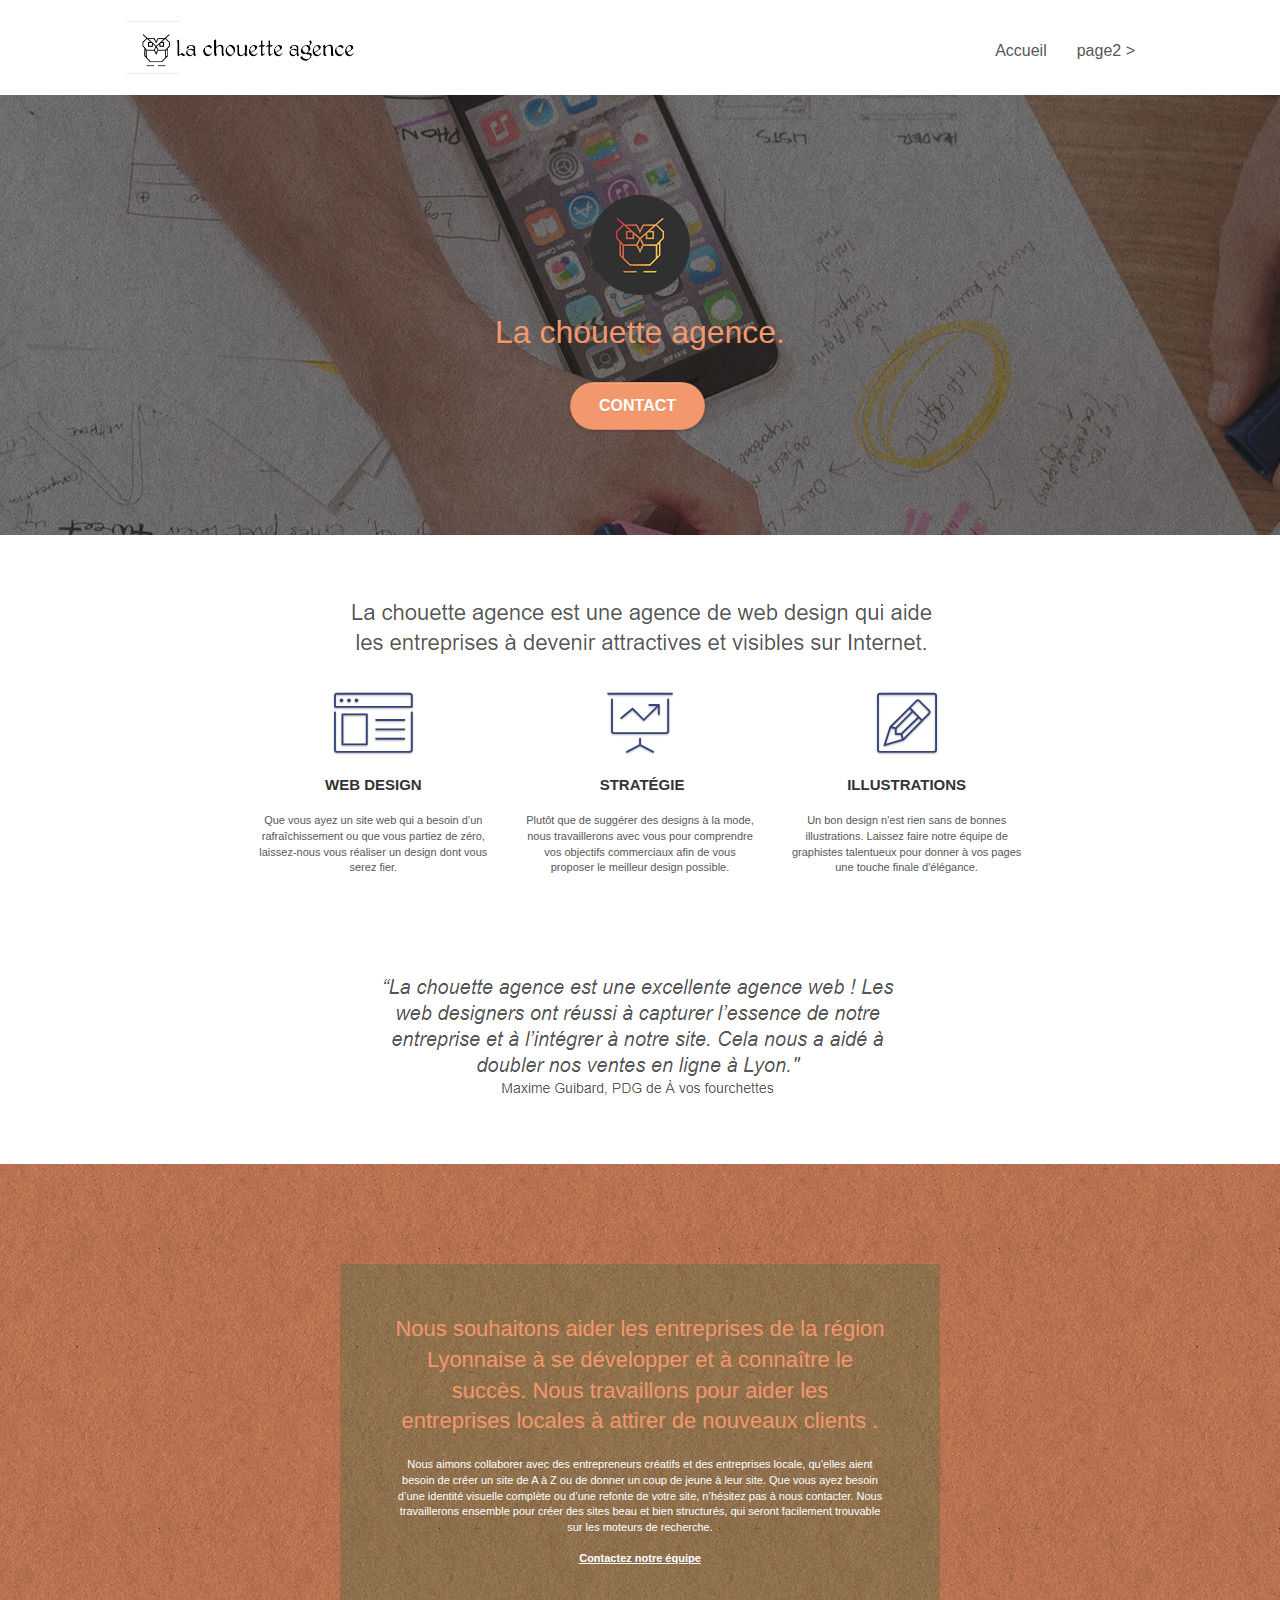
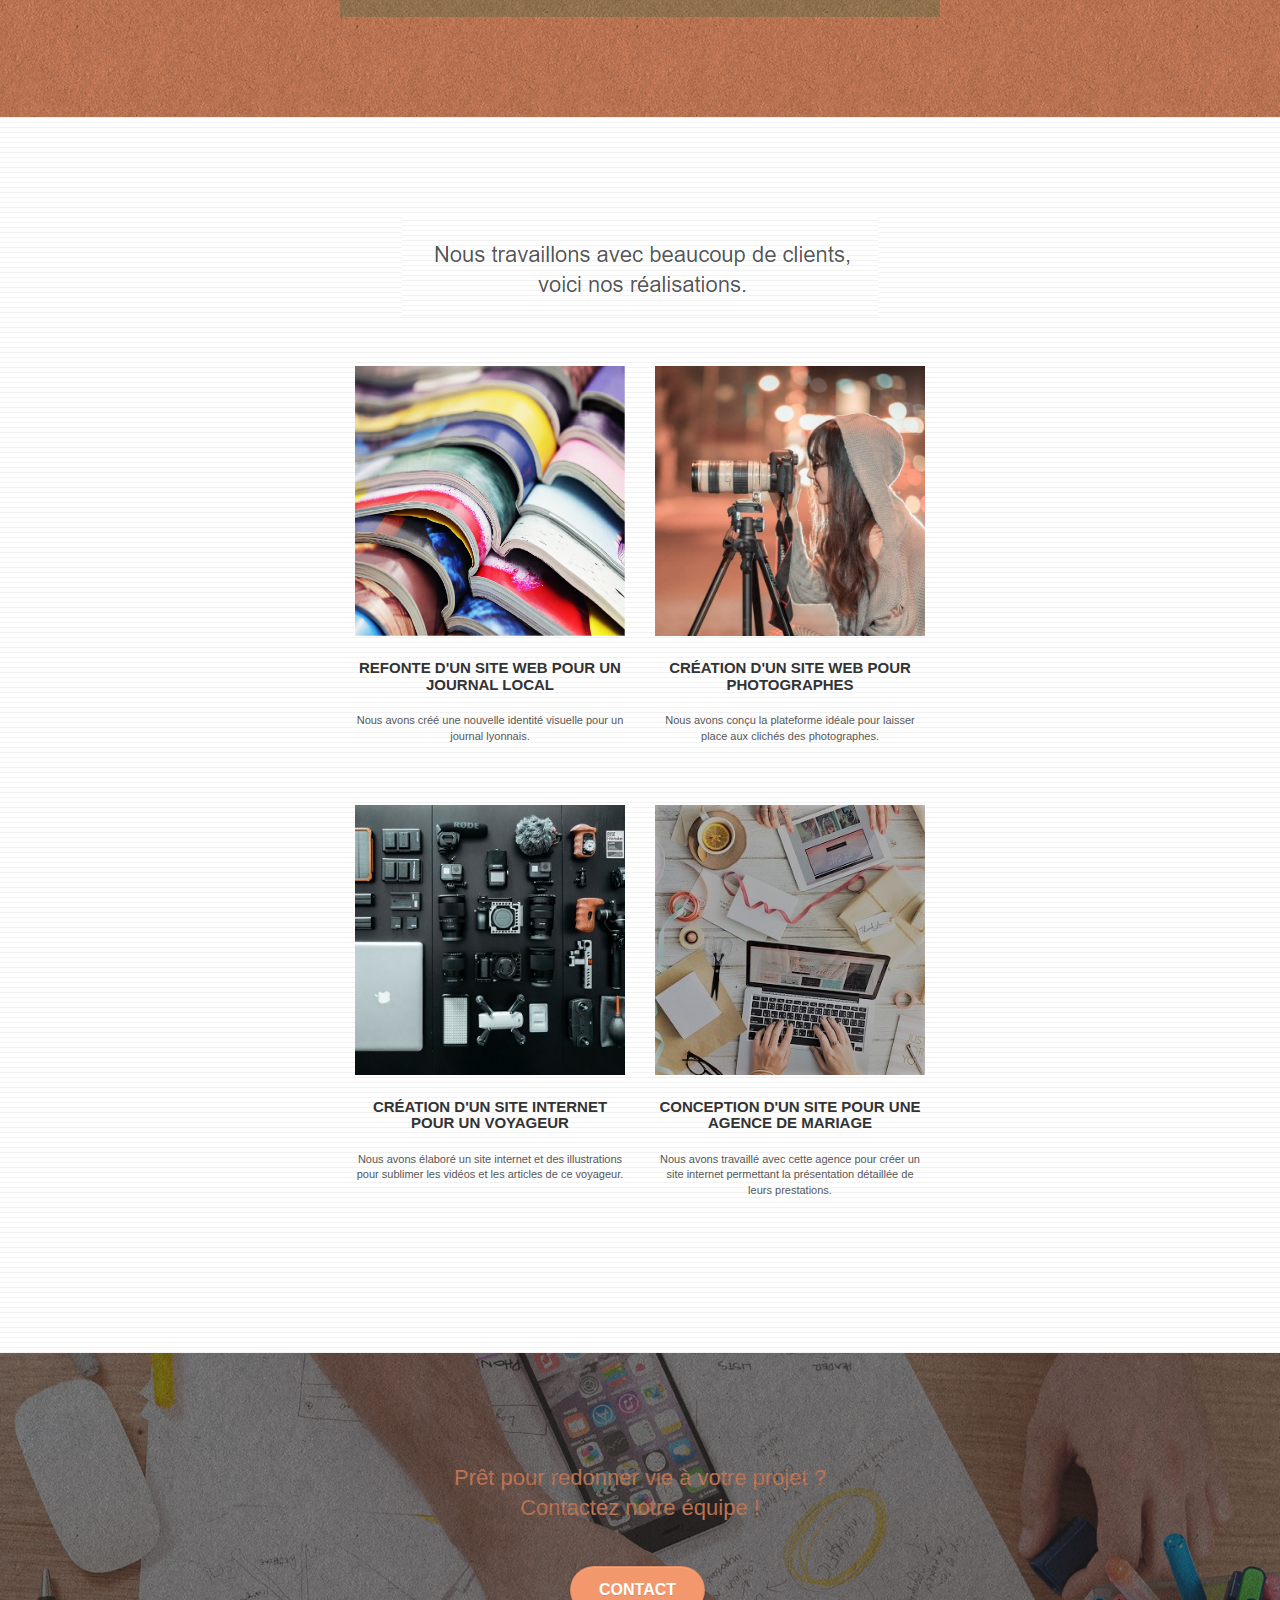
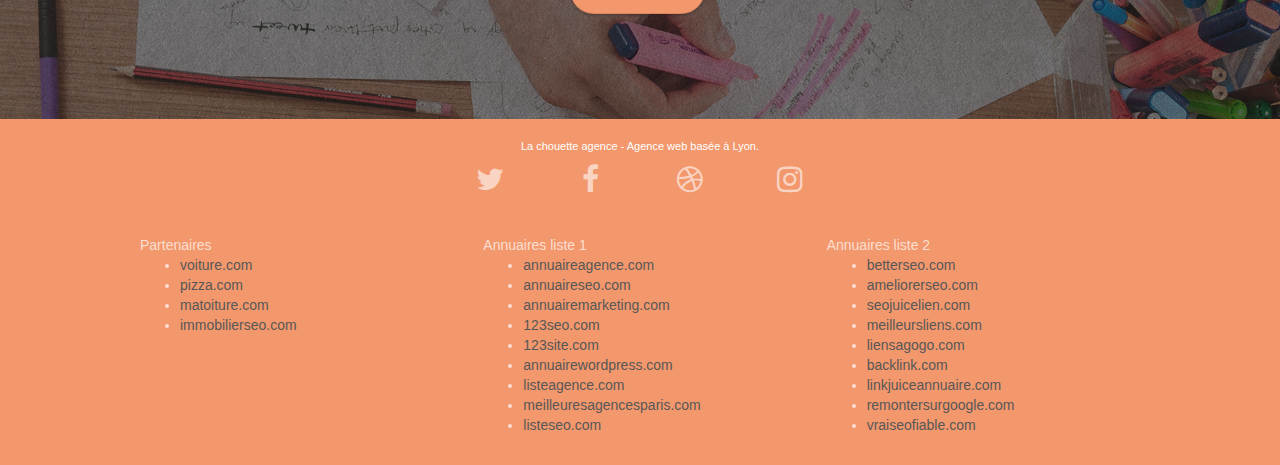
==== index.html @ 85b9a466 "ajout de balise google analytics" ====
<!doctype html>
<html lang="Default">
<head>
    <meta charset="utf-8">
    <meta name="keywords" content="seo, google, site web, site internet, agence design paris, agence design, agence design,agence design,agence design,agence design,agence design,agence design,agence design,agence design">
    <meta name="description" content="">
    <meta name="viewport" content="width=device-width, initial-scale=1.0, viewport-fit=cover">
    <link rel="shortcut icon" type="image/png" href="favicon.jpg">
    
	<link rel="stylesheet" type="text/css" href="./css/bootstrap.css">
	<link rel="stylesheet" type="text/css" href="style.css">
	<link rel="stylesheet" type="text/css" href="./css/font-awesome.css">
	<link rel="stylesheet" type="text/css" href="./css/et-line.css">
	
    
	<script src="./js/jquery-2.1.0.js"></script>
	<script src="./js/bootstrap.js"></script>
	<script src="./js/blocs.js"></script>
	<script src="./js/jquery.touchSwipe.js" defer></script>
	<script src="./js/gmaps.js"></script>
<!-- Titre du site La chouette agence -->
    <title>.</title>

    
<!-- Analytics -->
<!-- Global site tag (gtag.js) - Google Analytics -->
	<script async src="https://www.googletagmanager.com/gtag/js?id=G-2HGG4VZ7JL"></script>
	<script>
	window.dataLayer = window.dataLayer || [];
	function gtag(){dataLayer.push(arguments);}
	gtag('js', new Date());

	gtag('config', 'G-2HGG4VZ7JL');
	</script>
<!-- Analytics END -->
    
</head>
<body>
<!-- Principal conteneur -->
<div class="page-container">
    
<!-- bloc-0 -->
<div class="bloc bgc-white l-bloc " id="bloc-0">
	<div class="container bloc-sm">

		<nav class="navbar row">
			<div class="navbar-header">
				<div class="keywords" style="color:#cccccc;font-size:1px;">Agence web à paris, stratégie web, web design, illustrations, design de site web, site web, web, internet, site internet, site</div>
				<a class="navbar-brand" href="index.html"><img src="img/la-chouette-agence.png" alt="paris web design logo agence web meilleure agence" height="40" /></a>
				<div class="keywords" style="color:#cccccc;font-size:1px;">Agence web à paris, stratégie web, web design, illustrations, design de site web, site web, web, internet, site internet, site</div>
				<button id="nav-toggle" type="button" class="ui-navbar-toggle navbar-toggle" data-toggle="collapse" data-target=".navbar-1">
					<span class="sr-only">Toggle navigation</span><span class="icon-bar"></span><span class="icon-bar"></span><span class="icon-bar"></span>
				</button>
			</div>
			<div class="collapse navbar-collapse navbar-1 special-dropdown-nav">
				<ul class="site-navigation nav navbar-nav">
					<li>
						<a href="index.html">Accueil</a>
					</li>
					<li>
					</li>
					<li>
						<a href="page2.html">page2 &gt;</a>
					</li>
				</ul>
			</div>
		</nav>
	</div>
</div>
<!-- bloc-0 END -->

<!-- bloc-1-presentation -->
<div class="bloc bgc-dark-slate-blue bg-banniere d-bloc bg-t-edge bloc-bg-texture texture-paper b-parallax" id="bloc-1-hero">
	<div class="container bloc-lg">
		<div class="row tight-width-whitespace">
			<div class="col-sm-12">
				<img src="img/logo.png" class="center-block image-resize-mode" width="100" alt="La chouette agence, agence web paris, création logo paris" />
				<h1 class="text-center hero-bloc-text tc-white ">
					La chouette agence.
				</h1>
				<div class="text-center">
					<a href="page2.html" class="btn btn-lg btn-clean btn-rd cta-hero btn-atomic-tangerine" id="cta-hero">Contact</a>
				</div>
			</div>
		</div>
	</div>
</div>
<!-- bloc-1-presentation END -->

<!-- bloc-2-services -->
<div class="bloc bgc-white l-bloc" id="bloc-2-services">
	<div class="container bloc-md">
		<div class="row">
			<div class="col-sm-12 text-center">
				<img alt="agence web, agence web paris, web design paris, stratégie web" src="img/title.png" />
			</div>
		</div>
		<div class="row voffset-lg med-width-whitespace">
			<div class="col-sm-4">
				<div class="text-center">
					<span class="et-icon-browser sm-shadow icon-dark-slate-blue icons icon-lg"></span>
				</div>
				<h3 class="mg-md text-center">
					Web design
				</h3>
				<p class="text-center ">
					Que vous ayez un site web qui a besoin d&rsquo;un rafraîchissement ou que vous partiez de zéro, laissez-nous vous réaliser un design dont vous serez fier.
				</p>
			</div>
			<div class="col-sm-4">
				<div class="text-center">
					<span class="et-icon-presentation sm-shadow icon-dark-slate-blue icons icon-lg"></span>
				</div>
				<h3 class="mg-md text-center">
					&nbsp;Stratégie
				</h3>
				<p class="text-center ">
					Plutôt que de suggérer des designs à la mode, nous travaillerons avec vous pour comprendre vos objectifs commerciaux afin de vous proposer le meilleur design possible.<br>
				</p>
			</div>
			<div class="col-sm-4">
				<div class="text-center">
					<span class="et-icon-edit sm-shadow icon-dark-slate-blue icons icon-lg"></span>
				</div>
				<h3 class="mg-md text-center">
					Illustrations
				</h3>
				<p class="text-center ">
					Un bon design n'est rien sans de bonnes illustrations. Laissez faire notre équipe de graphistes talentueux pour donner à vos pages une touche finale d'élégance.
				</p>
			</div>
		</div>
		<div class="row voffset-lg voffset">
			<div class="col-xs-12 col-md-8 col-md-offset-2 text-center">
				<img alt="agence web, agence web paris, web design paris, stratégie web" src="img/citation.png" />

			</div>
		</div>
	</div>
</div>
<!-- bloc-2-services END -->

<!-- bloc-3-what-i-do -->
<div class="bloc tc-white bgc-atomic-tangerine bg-presentation d-bloc bloc-bg-texture texture-paper b-parallax" id="bloc-3-what-i-do">
	<div class="container bloc-lg">
		<div class="row tight-width-whitespace black-background">
			<div class="col-sm-12">
				<h2 class="mg-md text-center tc-white">
					Nous souhaitons aider les entreprises de la région Lyonnaise à se développer et à connaître le succès. Nous travaillons pour aider les entreprises locales à attirer de nouveaux clients .<br>
				</h2>
				<p class="text-center white">
					Nous aimons collaborer avec des entrepreneurs créatifs et des entreprises locale, qu’elles aient besoin de créer un site de A à Z ou de donner un coup de jeune à leur site. Que vous ayez besoin d’une identité visuelle complète ou d’une refonte de votre site, n’hésitez pas à nous contacter. Nous travaillerons ensemble pour créer des sites beau et bien structurés, qui seront facilement trouvable sur les moteurs de recherche. <br><br><a class="ltc-white bold-link" href="page2.html">Contactez notre équipe</a><br>
				</p>
			</div>
		</div>
	</div>
</div>
<!-- bloc-3-what-i-do END -->

<!-- bloc-4-portfolio -->
<div class="bloc bgc-white bg-lines-h2-bg bg-repeat l-bloc" id="bloc-4-portfolio">
	<div class="container bloc-lg">
		<div class="row">
			<div class="col-sm-12 text-center">
				<img alt="agence web, agence web paris, web design paris, stratégie web" src="img/title2.png" />
			</div>
		</div>
		<div class="row tight-width-whitespace portfolio-row">
			<div class="col-sm-6">
				<a href="#" data-lightbox="img/1.jpg" data-gallery-id="gallery-1" data-caption="Refonte d'un site web pour un journal local" data-frame="snapshot-lb"><img src="img/1.jpg" alt="paris web design logo agence web meilleure agence et refonte site web journal" class="img-responsive portfolio-thumb" /></a>
				<h3 class="mg-md text-center">
					Refonte d'un site web pour un journal local
				</h3>
				<p class="text-center">
					Nous avons créé une nouvelle identité visuelle pour un journal lyonnais.
				</p>
			</div>
			<div class="col-sm-6">
				<a href="#" data-lightbox="img/2.jpg" data-gallery-id="gallery-1" data-caption="Création d'un site web pour photographes" data-frame="snapshot-lb"><img src="img/2.jpg" class="img-responsive portfolio-thumb" alt="paris web design logo agence web meilleure agence, Création d'un site web pour photographes" /></a>
				<h3 class="mg-md text-center">
					Création d'un site web pour photographes
				</h3>
				<p class="text-center">
					Nous avons conçu la plateforme idéale pour laisser place aux clichés des photographes.
				</p>
			</div>
		</div>
		<div class="row tight-width-whitespace portfolio-row">
			<div class="col-sm-6">
				<a href="#" data-lightbox="img/3.bmp" data-gallery-id="gallery-1" data-caption="Création d'un site internet pour un voyageur" data-frame="snapshot-lb"><img src="img/3.bmp" class="img-responsive portfolio-thumb" alt="paris web design logo agence web meilleure agence, Création d'un site web pour voyageur"/></a>
				<h3 class="mg-md text-center">
					Création d'un site internet pour un voyageur
				</h3>
				<p class="text-center">
					Nous avons élaboré un site internet et des illustrations pour sublimer les vidéos et les articles de ce voyageur.
				</p>
			</div>
			<div class="col-sm-6">
				<a href="#" data-lightbox="img/4.bmp" data-gallery-id="gallery-1" data-caption="Conception d'un site pour une agence de mariage" data-frame="snapshot-lb"><img src="img/4.bmp" class="img-responsive portfolio-thumb" alt="paris web design logo agence web meilleure agence, Création d'un site web pour agence de mariage" /></a>
				<h3 class="mg-md text-center">
					Conception d'un site pour une agence de mariage
				</h3>
				<p class="text-center">
					Nous avons travaillé avec cette agence pour créer un site internet permettant la présentation détaillée de leurs prestations.
				</p>
			</div>
		</div>
	</div>
</div>
<!-- bloc-4-portfolio END -->

<!-- bloc-5-cta -->
<div class="bloc bgc-dark-slate-blue bg-banniere d-bloc bloc-bg-texture texture-paper" id="bloc-5-cta">
	<div class="container bloc-lg">
		<div class="row">
			<h2 class="mg-md text-center tc-white">
				Prêt pour redonner vie à votre projet ?<br>Contactez notre équipe !
			</h2>
			<div class="col-sm-12 text-center">
				<a href="page2.html" class="btn btn-atomic-tangerine btn-clean btn-rd btn-lg cta-hero">Contact</a>
			</div>
		</div>
	</div>
</div>
<!-- bloc-5-cta END -->

<!-- Footer - bloc-8 -->
<div class="bloc bgc-atomic-tangerine d-bloc" id="bloc-8">
	<div class="container bloc-sm">
		<div class="row">
			<div class="col-sm-12">
				<p class="text-center white">
					La chouette agence - Agence web basée à Lyon.<br>
				</p>
				<div class="row row-no-gutters social">
					<div class="col-sm-3">
						<div class="text-center">
							<a class="social" href="index.html"><span class="fa fa-twitter icon-md"></span></a>
						</div>
					</div>
					<div class="col-sm-3">
						<div class="text-center">
							<a class="social" href="index.html"><span class="fa fa-facebook icon-md"></span></a>
						</div>
					</div>
					<div class="col-sm-3">
						<div class="text-center">
							<a class="social" href="index.html"><span class="fa fa-dribbble icon-md"></span></a>
						</div>
					</div>
					<div class="col-sm-3">
						<div class="text-center">
							<a class="social" href="index.html"><span class="fa fa-instagram icon-md"></span></a>
						</div>
					</div>
					<div class="keywords" style="color:#F3976C;">Agence web à paris, stratégie web, web design, illustrations, design de site web, site web, web, internet, site internet, site</div>
				</div>
				<div class="row">
					<div class="col-sm-4">
						Partenaires
							<ul>
								<li><a href="voiture.com">voiture.com</a></li>
								<li><a href="pizza.com">pizza.com</a></li>
								<li><a href="matoiture.com">matoiture.com</a></li>
								<li><a href="immobilierseo.com">immobilierseo.com</a></li>
							</ul>		
					</div>
					<div class="col-sm-4">
						Annuaires liste 1
						<ul>
							<li><a href="annuaireagence.com">annuaireagence.com</a></li>
							<li><a href="annuaireseo.com">annuaireseo.com</a></li>
							<li><a href="annuairemarketing.com">annuairemarketing.com</a></li>
							<li><a href="123seoture.com">123seo.com</a></li>
							<li><a href="123site.com">123site.com</a></li>
							<li><a href="annuairewordpress.com">annuairewordpress.com</a></li>
							<li><a href="listeagence.com">listeagence.com</a></li>
							<li><a href="meilleuresagencesparis.com">meilleuresagencesparis.com</a></li>
							<li><a href="listeseo.com">listeseo.com</a></li>
						</ul>
					</div>
					<div class="col-sm-4">
						Annuaires liste 2
						<ul>
							<li><a href="betterseo.com">betterseo.com</a></li>
							<li><a href="ameliorerseo.com">ameliorerseo.com</a></li>
							<li><a href="seojuicelien.com">seojuicelien.com</a></li>
							<li><a href="meilleursliens.com">meilleursliens.com</a></li>
							<li><a href="liensagogo.com">liensagogo.com</a></li>
							<li><a href="backlink.com">backlink.com</a></li>
							<li><a href="linkjuiceannuaire.com">linkjuiceannuaire.com</a></li>
							<li><a href="remontersurgoogle.com">remontersurgoogle.com</a></li>
							<li><a href="vraiseofiable.com">vraiseofiable.com</a></li>
						</ul>
					</div>
				</div>
			</div>
		</div>
	</div>
</div>
<!-- Footer - bloc-8 END -->

</div>
<!-- Principal conteneur END -->
    

</body>
</html>
---- style.css ----
body {
    margin: 0;
    padding: 0;
    background: #FFF;
    overflow-x: hidden;
    -webkit-font-smoothing: antialiased;
    -moz-osx-font-smoothing: grayscale;
}

a,
button {
    transition: all .3s ease-in-out;
    outline: none!important;
}

a:hover {
    text-decoration: none;
    cursor: pointer;
}

#page-loading-blocs-notifaction {
    position: fixed;
    top: 0;
    bottom: 0;
    width: 100%;
    z-index: 100000;
    background: #FFFFFF url("img/pageload-spinner.gif") no-repeat center center;
}

.bloc {
    width: 100%;
    clear: both;
    background: 50% 50% no-repeat;
    padding: 0 50px;
    -webkit-background-size: cover;
    -moz-background-size: cover;
    -o-background-size: cover;
    background-size: cover;
    position: relative;
}

.bloc .container {
    padding-left: 0;
    padding-right: 0;
}

.bloc-lg {
    padding: 100px 50px;
}

.bloc-md {
    padding: 50px;
}

.bloc-sm {
    padding: 20px 50px;
}

.bg-center,
.bg-l-edge,
.bg-r-edge,
.bg-t-edge,
.bg-b-edge,
.bg-tl-edge,
.bg-bl-edge,
.bg-tr-edge,
.bg-br-edge,
.bg-repeat {
    -webkit-background-size: auto!important;
    -moz-background-size: auto!important;
    -o-background-size: auto!important;
    background-size: auto!important;
}

.bg-repeat {
    background: repeat;
}

.bg-t-edge {
    background: top no-repeat;
}

.bloc-bg-texture::before {
    content: "";
    background-size: 2px 2px;
    position: absolute;
    top: 0;
    bottom: 0;
    left: 0;
    right: 0;
}

.texture-paper::before {
    background: url("img/texture-paper.png");
    background-size: 280px 280px;
}

.b-parallax {
    background-attachment: fixed;
}

.d-bloc {
    color: rgba(255, 255, 255, .7);
}

.d-bloc button:hover {
    color: rgba(255, 255, 255, .9);
}

.d-bloc .icon-round,
.d-bloc .icon-square,
.d-bloc .icon-rounded,
.d-bloc .icon-semi-rounded-a,
.d-bloc .icon-semi-rounded-b {
    border-color: rgba(255, 255, 255, .9);
}

.d-bloc .divider-h span {
    border-color: rgba(255, 255, 255, .2);
}

.d-bloc .a-btn,
.d-bloc .navbar a,
.d-bloc .navbar-brand,
.d-bloc a .icon-sm,
.d-bloc a .icon-md,
.d-bloc a .icon-lg,
.d-bloc a .icon-xl,
.d-bloc h1 a,
.d-bloc h2 a,
.d-bloc h3 a,
.d-bloc h4 a,
.d-bloc h5 a,
.d-bloc h6 a,
.d-bloc p a {
    color: rgba(255, 255, 255, .6);
}

.d-bloc .a-btn:hover,
.d-bloc .navbar a:hover,
.d-bloc .navbar-brand:hover,
.d-bloc a:hover .icon-sm,
.d-bloc a:hover .icon-md,
.d-bloc a:hover .icon-lg,
.d-bloc a:hover .icon-xl,
.d-bloc h1 a:hover,
.d-bloc h2 a:hover,
.d-bloc h3 a:hover,
.d-bloc h4 a:hover,
.d-bloc h5 a:hover,
.d-bloc h6 a:hover,
.d-bloc p a:hover {
    color: rgba(255, 255, 255, 1);
}

.d-bloc .navbar-toggle .icon-bar {
    background: rgba(255, 255, 255, 1);
}

.d-bloc .btn-wire,
.d-bloc .btn-wire:hover {
    color: rgba(255, 255, 255, 1);
    border-color: rgba(255, 255, 255, 1);
}

.d-bloc .panel {
    color: rgba(0, 0, 0, .5);
}

.d-bloc .panel button:hover {
    color: rgba(0, 0, 0, .7);
}

.d-bloc .panel icon {
    border-color: rgba(0, 0, 0, .7);
}

.d-bloc .panel .divider-h span {
    border-color: rgba(0, 0, 0, .1);
}

.d-bloc .panel .a-btn {
    color: rgba(0, 0, 0, .6);
}

.d-bloc .panel .a-btn:hover {
    color: rgba(0, 0, 0, 1);
}

.d-bloc .panel .btn-wire,
.d-bloc .panel .btn-wire:hover {
    color: rgba(0, 0, 0, .7);
    border-color: rgba(0, 0, 0, .3);
}

.d-bloc .panel,
.l-bloc {
    color: rgba(0, 0, 0, .5);
}

.d-bloc .panel button:hover,
.l-bloc button:hover {
    color: rgba(0, 0, 0, .7);
}

.l-bloc .icon-round,
.l-bloc .icon-square,
.l-bloc .icon-rounded,
.l-bloc .icon-semi-rounded-a,
.l-bloc .icon-semi-rounded-b {
    border-color: rgba(0, 0, 0, .7);
}

.d-bloc .panel .divider-h span,
.l-bloc .divider-h span {
    border-color: rgba(0, 0, 0, .1);
}

.d-bloc .panel .a-btn,
.l-bloc .a-btn,
.l-bloc .navbar a,
.l-bloc .navbar-brand,
.l-bloc a .icon-sm,
.l-bloc a .icon-md,
.l-bloc a .icon-lg,
.l-bloc a .icon-xl,
.l-bloc h1 a,
.l-bloc h2 a,
.l-bloc h3 a,
.l-bloc h4 a,
.l-bloc h5 a,
.l-bloc h6 a,
.l-bloc p a {
    color: rgba(0, 0, 0, .6);
}

.d-bloc .panel .a-btn:hover,
.l-bloc .a-btn:hover,
.l-bloc .navbar a:hover,
.l-bloc .navbar-brand:hover,
.l-bloc a:hover .icon-sm,
.l-bloc a:hover .icon-md,
.l-bloc a:hover .icon-lg,
.l-bloc a:hover .icon-xl,
.l-bloc h1 a:hover,
.l-bloc h2 a:hover,
.l-bloc h3 a:hover,
.l-bloc h4 a:hover,
.l-bloc h5 a:hover,
.l-bloc h6 a:hover,
.l-bloc p a:hover {
    color: rgba(0, 0, 0, 1);
}

.l-bloc .navbar-toggle .icon-bar {
    color: rgba(0, 0, 0, .6);
}

.d-bloc .panel .btn-wire,
.d-bloc .panel .btn-wire:hover,
.l-bloc .btn-wire,
.l-bloc .btn-wire:hover {
    color: rgba(0, 0, 0, .7);
    border-color: rgba(0, 0, 0, .3);
}

.voffset {
    margin-top: 30px;
}

.voffset-lg {
    margin-top: 80px;
}

.row-no-gutters {
    margin-right: 0;
    margin-left: 0;
}

.row.row-no-gutters > [class^="col-"],
.row.row-no-gutters > [class*=" col-"] {
    padding-right: 0;
    padding-left: 0;
}

#bloc-1-hero h1 {
    font-size: 32px;
}

.navbar {
    margin-bottom: 0;
    z-index: 1;
}

.navbar-brand {
    height: auto;
    padding: 3px 15px;
    font-size: 25px;
    font-weight: normal;
    font-weight: 600;
    line-height: 44px;
}

.navbar-brand img {
    max-height: 200px;
    margin: 0 5px 0 0;
    display: inline;
}

.navbar-brand img[src$=svg] {
    min-width: 100px;
}

.nav-center .navbar-brand img {
    margin: 0;
}

.navbar .nav {
    padding-top: 2px;
    margin-right: -16px;
    float: right;
    z-index: 1;
}

.nav > li {
    float: left;
    margin-top: 4px;
    font-size: 16px;
}

.navbar-nav .open .dropdown-menu > li > a {
    text-align: inherit;
}

.nav > li a:hover,
.nav > li a:focus {
    background: transparent;
}

.navbar-toggle {
    margin: 10px 10px 0 0;
    border: 0px;
}

.navbar-toggle:hover {
    background: transparent!important;
}

.navbar-toggle .icon-bar {
    background-color: rgba(0, 0, 0, .5);
    width: 26px;
}

.nav-invert .navbar .nav {
    float: left;
}

.nav-invert .navbar-header,
.nav-invert .navbar-brand {
    float: right;
    position: relative;
    z-index: 2;
}

@media (min-width: 768px) {
    .site-navigation {
        position: absolute;
        top: 50%;
        right: 20px;
        transform: translate(0, -50%);
        -webkit-transform: translateY(-50%);
    }
    .nav > li .dropdown-menu a,
    .nav > li .dropdown-menu a:hover {
        color: #484848;
    }
    .nav-invert .site-navigation {
        left: 0;
        right: 0;
    }
    .nav-center {
        text-align: center;
    }
    .nav-center .navbar-header {
        width: 100%;
    }
    .nav-center .navbar-header,
    .nav-center .navbar-brand,
    .nav-center .nav > li {
        float: none;
        display: inline-block;
    }
    .nav-center .site-navigation {
        position: relative;
        width: 100%;
        right: 0;
        margin-right: 0px;
        margin-top: 20px;
    }
    .nav-center.mini-nav .navbar-toggle {
        float: none;
        margin: 10px auto 0;
    }
}

.nav > li > .dropdown a {
    background: none!important;
    display: block;
    padding: 14px 15px;
}

nav .caret {
    margin: 0 5px;
}

.dropdown-menu .dropdown-menu {
    top: -8px;
    left: 100%;
}

.dropdown-menu .dropmenu-flow-right {
    top: 100%;
    left: 0;
    margin-left: -1px;
    border-top-left-radius: 0;
    border-top-right-radius: 0;
}

.dropdown-menu .dropdown span {
    border: 4px solid black;
    border-top-color: transparent;
    border-right-color: transparent;
    border-bottom-color: transparent;
    margin: 6px -5px 0 0!important;
    float: right;
}

.mg-md {
    margin-top: 10px;
    margin-bottom: 20px;
}

.mg-lg {
    margin-top: 10px;
    margin-bottom: 40px;
}

.btn {
    margin: 0 5px 5px 0;
}

.btn.pull-right {
    margin: 0 0 5px 5px;
}

.btn-d,
.btn-d:hover,
.btn-d:focus {
    color: #FFF;
    background: rgba(0, 0, 0, .3);
}

button {
    outline: none!important;
}

.btn-rd {
    border-radius: 40px;
}

.btn-clean {
    border: 1px solid rgba(0, 0, 0, .08);
    border-bottom-color: rgba(0, 0, 0, .1);
    text-shadow: 0 1px 0 rgba(0, 0, 1, .1);
    box-shadow: 0 1px 3px rgba(0, 0, 1, .25), inset 0 1px 0 0 rgba(255, 255, 255, .15);
}

.icon-md {
    font-size: 30px!important;
}

.icon-lg {
    font-size: 60px!important;
}

.sm-shadow {
    text-shadow: 0 1px 2px rgba(0, 0, 0, .3);
}

.panel-sq,
.panel-sq .panel-heading,
.panel-sq .panel-footer {
    border-radius: 0;
}

.panel-rd {
    border-radius: 30px;
}

.panel-rd .panel-heading {
    border-radius: 29px 29px 0 0;
}

.panel-rd .panel-footer {
    border-radius: 0 0 29px 29px;
}

.form-control {
    border-color: rgba(0, 0, 0, .1);
    box-shadow: none;
}

.scrollToTop {
    width: 40px;
    height: 40px;
    position: fixed;
    bottom: 20px;
    right: 20px;
    opacity: 0;
    z-index: 500;
    transition: all .3s ease-in-out;
}

.scrollToTop span {
    margin-top: 6px;
}

.showScrollTop {
    font-size: 14px;
    opacity: 1;
}

a[data-lightbox] {
    position: relative;
    display: block;
    text-align: center;
}

a[data-lightbox]:hover::before {
    content: "+";
    font-family: "HelveticaNeue-Light", "Helvetica Neue Light", "Helvetica Neue", Helvetica, Arial;
    font-size: 32px;
    width: 50px;
    height: 50px;
    margin-left: -25px;
    border-radius: 50%;
    background: rgba(0, 0, 0, .6);
    color: #FFF;
    font-weight: 100;
    z-index: 1;
    position: absolute;
    top: 50%;
    transform: translateY(-50%);
    -webkit-transform: translateY(-50%);
}

a[data-lightbox]:hover img {
    opacity: 0.6;
    -webkit-animation-fill-mode: none;
    animation-fill-mode: none;
}

#lightbox-modal {
    display: flex;
    align-items: center;
}

#lightbox-modal .modal-dialog {
    width: 90%;
    max-width: 900px;
    margin: 0 auto 0;
}

#lightbox-modal .modal-dialog img {
    max-height: 90vh;
    margin: 0 auto;
}

.lightbox-caption {
    padding: 20px;
    color: #FFF;
    background: rgba(0, 0, 0, .5);
    position: absolute;
    left: 15px;
    right: 15px;
    bottom: 5px;
}

.close-lightbox {
    color: #FFF;
    font-size: 30px;
    position: absolute;
    top: 20px;
    right: 20px;
    z-index: 20;
    background: rgba(0, 0, 0, .5);
    border: none;
    line-height: 30px;
    padding: 0 9px 5px;
    opacity: 0.3;
}

.close-lightbox:hover,
.next-lightbox:hover,
.prev-lightbox:hover {
    opacity: 1.0;
    color: #FFF;
}

.next-lightbox,
.prev-lightbox {
    font-size: 20px;
    color: rgba(255, 255, 255, .9);
    background: rgba(0, 0, 0, .5);
    transition: all .2s ease-in-out;
    position: absolute;
    top: 45%;
    z-index: 1;
    opacity: 0.4;
}

.next-lightbox {
    padding: 6px 8px 1px 13px;
    right: 25px;
}

.prev-lightbox {
    padding: 6px 13px 1px 10px;
    left: 25px;
}

.snapshot-lb .modal-body {
    padding-bottom: 45px;
}

.snapshot-lb .lightbox-caption {
    padding: 0;
    color: rgba(0, 0, 0, .5);
    background: none;
}

h1,
h2,
h3,
h4,
h5,
h6,
p,
label,
.btn,
a {
    font-family: "helvetica";
    font-weight: 400;
    color: #575757!important;
}

.container {
    max-width: 1000px;
}

.hero-bloc-text {
    font-size: 38px;
}

.hero-bloc-text-sub {
    font-size: 36px;
}

.statement-bloc-text {
    line-height: 26px;
    font-style: italic;
    font-size: 20px;
    text-align: center;
    font-weight: lighter;
    max-width: 520px;
    margin: auto auto auto auto;
}

p {
    font-size: 11px;
}

.tight-width-whitespace {
    max-width: 600px;
    margin: auto auto auto auto;
}

.h1 {
    font-size: 20px;
    font-family: "Open Sans";
}

.cta-hero {
    margin-top: 22px;
    color: #FFFFFF!important;
    text-transform: uppercase;
    padding: 12px 28px 12px 28px;
    font-size: 16px;
    font-weight: 700;
}

.social {
    max-width: 400px;
    margin: auto auto auto auto;
}

h2 {
    font-size: 22px;
    line-height: 1.4em;
}

h3 {
    font-size: 15px;
    text-transform: uppercase;
    font-weight: 700;
    color: #333333!important;
}

.med-width-whitespace {
    max-width: 800px;
    margin: auto auto auto auto;
    box-shadow: 0px 0px 0px #000000;
}

h1 {
    color: #333333!important;
}

h4 {
    color: #333333!important;
}

.icons {
    margin-bottom: 14px;
    margin-top: 24px;
}

.white {
    color: #FFFFFF!important;
}

.portfolio-thumb {
    margin-bottom: 24px;
}

.portfolio-row {
    margin-bottom: 44px;
    margin-top: 50px;
}

.avatar {
    box-shadow: 0px 4px 9px rgba(0, 0, 0, 0.3);
}

.black-background {
    background-color: rgba(165, 147, 99, 0.7);
    padding: 40px 40px 40px 40px;
}

.bold-link {
    font-weight: 900;
    text-decoration: underline!important;
}

.bgc-white {
    background-color: #FFFFFF;
}

.bgc-dark-slate-blue {
    background-color: #364577;
}

.bgc-atomic-tangerine {
    background-color: #F3976C;
}

.tc-white {
    color: #F3976C!important;
}

.btn-atomic-tangerine {
    background: #F3976C;
    color: #FFFFFF!important;
}

.btn-atomic-tangerine:hover {
    background: #c27956!important;
    color: #FFFFFF!important;
}

.ltc-white {
    color: #FFFFFF!important;
}

.ltc-white:hover {
    color: #cccccc!important;
}

.ltc-atomic-tangerine {
    color: #F3976C!important;
}

.ltc-atomic-tangerine:hover {
    color: #c27956!important;
}

.icon-dark-slate-blue {
    color: #364577!important;
    border-color: #364577!important;
}

.bg-dots-bg {
    background-image: url("img/dots-bg.png");
}

.bg-lines-h2-bg {
    background-image: url("img/lines-h2-bg.png");
}

.bg-banniere {
    background-image: url("img/la-chouette-agence-banniere.jpg");
}

.bg-presentation {
    background-image: url("img/image-de-presentation.bmp");
}

@media (max-width: 1024px) {
    .bloc {
        padding-left: 20px;
        padding-right: 20px;
    }
    .bloc.full-width-bloc,
    .bloc-tile-2.full-width-bloc .container,
    .bloc-tile-3.full-width-bloc .container,
    .bloc-tile-4.full-width-bloc .container {
        padding-left: 0;
        padding-right: 0;
    }
}

@media (max-width: 992px) and (min-width: 768px) {
    .navbar .nav {
        max-width: 80%
    }
    .nav-center.navbar .nav {
        max-width: 100%
    }
}

@media only screen and (min-device-width: 768px) and (max-device-width: 1024px) and (orientation: landscape) {
    .b-parallax {
        background-attachment: scroll;
    }
}

@media only screen and (min-device-width: 1024px) and (max-device-width: 1366px) and (-webkit-min-device-pixel-ratio: 1.5) {
    .b-parallax {
        background-attachment: scroll;
    }
}

@media (max-width: 991px) {
    .container {
        width: 100%;
    }
    .b-parallax {
        background-attachment: scroll;
    }
    .page-container,
    #hero-bloc {
        overflow-x: hidden;
        position: relative;
    }
    .bloc {
        padding-left: constant(safe-area-inset-left);
        padding-right: constant(safe-area-inset-right);
    }
    .bloc-group,
    .bloc-group .bloc {
        display: block;
        width: 100%;
    }
    .bloc-fill-screen .fill-bloc-top-edge,
    .bloc-fill-screen .fill-bloc-bottom-edge {
        padding: 0 20px;
        padding-left: constant(safe-area-inset-left);
        padding-right: constant(safe-area-inset-right);
    }
}

@media (max-width: 767px) {
    .page-container {
        overflow-x: hidden;
        position: relative;
    }
    h1,
    h2,
    h3,
    h4,
    h5,
    h6,
    p,
    #disqus_thread {
        padding-left: 10px!important;
        padding-right: 10px!important;
    }
    .b-parallax {
        background-attachment: scroll;
    }
    .navbar .nav {
        padding-top: 0;
        border-top: 1px solid rgba(0, 0, 0, .2);
        float: none!important;
    }
    .navbar.row {
        margin-left: 0;
        margin-right: 0;
    }
    .site-navigation {
        position: inherit;
        transform: none;
        -webkit-transform: none;
        -ms-transform: none;
    }
    .nav > li {
        margin-top: 0;
        border-bottom: 1px solid rgba(0, 0, 0, .1);
        background: rgba(0, 0, 0, .05);
        text-align: left;
        padding-left: 15px;
        width: 100%;
    }
    .nav > li:hover {
        background: rgba(0, 0, 0, .08);
    }
    .dropdown .dropdown a .caret {
        float: none;
        margin: 5px 0 0 10px!important;
        border: 4px solid black;
        border-bottom-color: transparent;
        border-right-color: transparent;
        border-left-color: transparent;
    }
    #hero-bloc .navbar .nav {
        background: rgba(0, 0, 0, .8);
    }
    #hero-bloc .navbar .nav a {
        color: rgba(255, 255, 255, .6);
    }
    .hero {
        padding: 50px 0;
    }
    .hero-nav {
        left: -1px;
        right: -1px;
    }
    .navbar-collapse {
        padding: 0;
        overflow-x: hidden;
        -webkit-box-shadow: none;
        box-shadow: none;
    }
    .navbar-brand img {
        max-height: 40px;
        width: auto;
    }
    .nav-invert .navbar-header {
        float: none;
        width: 100%;
    }
    .nav-invert .navbar-toggle {
        float: left;
        margin-left: 10px;
    }
    .bloc {
        padding-left: 0;
        padding-right: 0;
    }
    .bloc-xxl,
    .bloc-xl,
    .bloc-lg {
        padding: 40px 0;
    }
    .bloc-sm,
    .bloc-md {
        padding-left: 0;
        padding-right: 0;
    }
    .bloc-tile-2 .container,
    .bloc-tile-3 .container,
    .bloc-tile-4 .container,
    .bloc-fill-screen .fill-bloc-top-edge,
    .bloc-fill-screen .fill-bloc-bottom-edge {
        padding-left: 0;
        padding-right: 0;
    }
    .a-block {
        padding: 0 10px;
    }
    .btn-dwn {
        display: none;
    }
    .voffset {
        margin-top: 5px;
    }
    .voffset-md {
        margin-top: 20px;
    }
    .voffset-lg {
        margin-top: 30px;
    }
    form {
        padding: 5px;
    }
    .close-lightbox {
        display: inline-block;
    }
    .blocsapp-device-iphone5 {
        background-size: 216px 425px;
        padding-top: 60px;
        width: 216px;
        height: 425px;
    }
    .blocsapp-device-iphone5 img {
        width: 180px;
        height: 320px;
    }
}

@media (max-width: 400px) {
    .bloc {
        padding-left: 0;
        padding-right: 0;
    }
}

@media (max-width: 767px) {
    .bloc-mob-center-text {
        text-align: center;
    }
}
---- css/et-line.css ----
@font-face {
    font-family: et-line;
    src: url(../fonts/et-line.eot);
    src: url(../fonts/et-line.eot?#iefix) format('embedded-opentype'), url(../fonts/et-line.woff) format('woff'), url(../fonts/et-line.ttf) format('truetype'), url(../fonts/et-line.svg#et-line) format('svg');
    font-weight: 400;
    font-style: normal
}

.et-icon-adjustments,
.et-icon-alarmclock,
.et-icon-anchor,
.et-icon-aperture,
.et-icon-attachment,
.et-icon-bargraph,
.et-icon-basket,
.et-icon-beaker,
.et-icon-bike,
.et-icon-book-open,
.et-icon-briefcase,
.et-icon-browser,
.et-icon-calendar,
.et-icon-camera,
.et-icon-caution,
.et-icon-chat,
.et-icon-circle-compass,
.et-icon-clipboard,
.et-icon-clock,
.et-icon-cloud,
.et-icon-compass,
.et-icon-desktop,
.et-icon-dial,
.et-icon-document,
.et-icon-documents,
.et-icon-download,
.et-icon-dribbble,
.et-icon-edit,
.et-icon-envelope,
.et-icon-expand,
.et-icon-facebook,
.et-icon-flag,
.et-icon-focus,
.et-icon-gears,
.et-icon-genius,
.et-icon-gift,
.et-icon-global,
.et-icon-globe,
.et-icon-googleplus,
.et-icon-grid,
.et-icon-happy,
.et-icon-hazardous,
.et-icon-heart,
.et-icon-hotairballoon,
.et-icon-hourglass,
.et-icon-key,
.et-icon-laptop,
.et-icon-layers,
.et-icon-lifesaver,
.et-icon-lightbulb,
.et-icon-linegraph,
.et-icon-linkedin,
.et-icon-lock,
.et-icon-magnifying-glass,
.et-icon-map,
.et-icon-map-pin,
.et-icon-megaphone,
.et-icon-mic,
.et-icon-mobile,
.et-icon-newspaper,
.et-icon-notebook,
.et-icon-paintbrush,
.et-icon-paperclip,
.et-icon-pencil,
.et-icon-phone,
.et-icon-picture,
.et-icon-pictures,
.et-icon-piechart,
.et-icon-presentation,
.et-icon-pricetags,
.et-icon-printer,
.et-icon-profile-female,
.et-icon-profile-male,
.et-icon-puzzle,
.et-icon-quote,
.et-icon-recycle,
.et-icon-refresh,
.et-icon-ribbon,
.et-icon-rss,
.et-icon-sad,
.et-icon-scissors,
.et-icon-scope,
.et-icon-search,
.et-icon-shield,
.et-icon-speedometer,
.et-icon-strategy,
.et-icon-streetsign,
.et-icon-tablet,
.et-icon-target,
.et-icon-telescope,
.et-icon-toolbox,
.et-icon-tools,
.et-icon-tools-2,
.et-icon-trophy,
.et-icon-tumblr,
.et-icon-twitter,
.et-icon-upload,
.et-icon-video,
.et-icon-wallet,
.et-icon-wine {
    font-family: et-line;
    speak: none;
    font-style: normal;
    font-weight: 400;
    font-variant: normal;
    text-transform: none;
    line-height: 1;
    -webkit-font-smoothing: antialiased;
    -moz-osx-font-smoothing: grayscale;
    display: inline-block
}

.et-icon-mobile:before {
    content: "\e000"
}

.et-icon-laptop:before {
    content: "\e001"
}

.et-icon-desktop:before {
    content: "\e002"
}

.et-icon-tablet:before {
    content: "\e003"
}

.et-icon-phone:before {
    content: "\e004"
}

.et-icon-document:before {
    content: "\e005"
}

.et-icon-documents:before {
    content: "\e006"
}

.et-icon-search:before {
    content: "\e007"
}

.et-icon-clipboard:before {
    content: "\e008"
}

.et-icon-newspaper:before {
    content: "\e009"
}

.et-icon-notebook:before {
    content: "\e00a"
}

.et-icon-book-open:before {
    content: "\e00b"
}

.et-icon-browser:before {
    content: "\e00c"
}

.et-icon-calendar:before {
    content: "\e00d"
}

.et-icon-presentation:before {
    content: "\e00e"
}

.et-icon-picture:before {
    content: "\e00f"
}

.et-icon-pictures:before {
    content: "\e010"
}

.et-icon-video:before {
    content: "\e011"
}

.et-icon-camera:before {
    content: "\e012"
}

.et-icon-printer:before {
    content: "\e013"
}

.et-icon-toolbox:before {
    content: "\e014"
}

.et-icon-briefcase:before {
    content: "\e015"
}

.et-icon-wallet:before {
    content: "\e016"
}

.et-icon-gift:before {
    content: "\e017"
}

.et-icon-bargraph:before {
    content: "\e018"
}

.et-icon-grid:before {
    content: "\e019"
}

.et-icon-expand:before {
    content: "\e01a"
}

.et-icon-focus:before {
    content: "\e01b"
}

.et-icon-edit:before {
    content: "\e01c"
}

.et-icon-adjustments:before {
    content: "\e01d"
}

.et-icon-ribbon:before {
    content: "\e01e"
}

.et-icon-hourglass:before {
    content: "\e01f"
}

.et-icon-lock:before {
    content: "\e020"
}

.et-icon-megaphone:before {
    content: "\e021"
}

.et-icon-shield:before {
    content: "\e022"
}

.et-icon-trophy:before {
    content: "\e023"
}

.et-icon-flag:before {
    content: "\e024"
}

.et-icon-map:before {
    content: "\e025"
}

.et-icon-puzzle:before {
    content: "\e026"
}

.et-icon-basket:before {
    content: "\e027"
}

.et-icon-envelope:before {
    content: "\e028"
}

.et-icon-streetsign:before {
    content: "\e029"
}

.et-icon-telescope:before {
    content: "\e02a"
}

.et-icon-gears:before {
    content: "\e02b"
}

.et-icon-key:before {
    content: "\e02c"
}

.et-icon-paperclip:before {
    content: "\e02d"
}

.et-icon-attachment:before {
    content: "\e02e"
}

.et-icon-pricetags:before {
    content: "\e02f"
}

.et-icon-lightbulb:before {
    content: "\e030"
}

.et-icon-layers:before {
    content: "\e031"
}

.et-icon-pencil:before {
    content: "\e032"
}

.et-icon-tools:before {
    content: "\e033"
}

.et-icon-tools-2:before {
    content: "\e034"
}

.et-icon-scissors:before {
    content: "\e035"
}

.et-icon-paintbrush:before {
    content: "\e036"
}

.et-icon-magnifying-glass:before {
    content: "\e037"
}

.et-icon-circle-compass:before {
    content: "\e038"
}

.et-icon-linegraph:before {
    content: "\e039"
}

.et-icon-mic:before {
    content: "\e03a"
}

.et-icon-strategy:before {
    content: "\e03b"
}

.et-icon-beaker:before {
    content: "\e03c"
}

.et-icon-caution:before {
    content: "\e03d"
}

.et-icon-recycle:before {
    content: "\e03e"
}

.et-icon-anchor:before {
    content: "\e03f"
}

.et-icon-profile-male:before {
    content: "\e040"
}

.et-icon-profile-female:before {
    content: "\e041"
}

.et-icon-bike:before {
    content: "\e042"
}

.et-icon-wine:before {
    content: "\e043"
}

.et-icon-hotairballoon:before {
    content: "\e044"
}

.et-icon-globe:before {
    content: "\e045"
}

.et-icon-genius:before {
    content: "\e046"
}

.et-icon-map-pin:before {
    content: "\e047"
}

.et-icon-dial:before {
    content: "\e048"
}

.et-icon-chat:before {
    content: "\e049"
}

.et-icon-heart:before {
    content: "\e04a"
}

.et-icon-cloud:before {
    content: "\e04b"
}

.et-icon-upload:before {
    content: "\e04c"
}

.et-icon-download:before {
    content: "\e04d"
}

.et-icon-target:before {
    content: "\e04e"
}

.et-icon-hazardous:before {
    content: "\e04f"
}

.et-icon-piechart:before {
    content: "\e050"
}

.et-icon-speedometer:before {
    content: "\e051"
}

.et-icon-global:before {
    content: "\e052"
}

.et-icon-compass:before {
    content: "\e053"
}

.et-icon-lifesaver:before {
    content: "\e054"
}

.et-icon-clock:before {
    content: "\e055"
}

.et-icon-aperture:before {
    content: "\e056"
}

.et-icon-quote:before {
    content: "\e057"
}

.et-icon-scope:before {
    content: "\e058"
}

.et-icon-alarmclock:before {
    content: "\e059"
}

.et-icon-refresh:before {
    content: "\e05a"
}

.et-icon-happy:before {
    content: "\e05b"
}

.et-icon-sad:before {
    content: "\e05c"
}

.et-icon-facebook:before {
    content: "\e05d"
}

.et-icon-twitter:before {
    content: "\e05e"
}

.et-icon-googleplus:before {
    content: "\e05f"
}

.et-icon-rss:before {
    content: "\e060"
}

.et-icon-tumblr:before {
    content: "\e061"
}

.et-icon-linkedin:before {
    content: "\e062"
}

.et-icon-dribbble:before {
    content: "\e063"
}
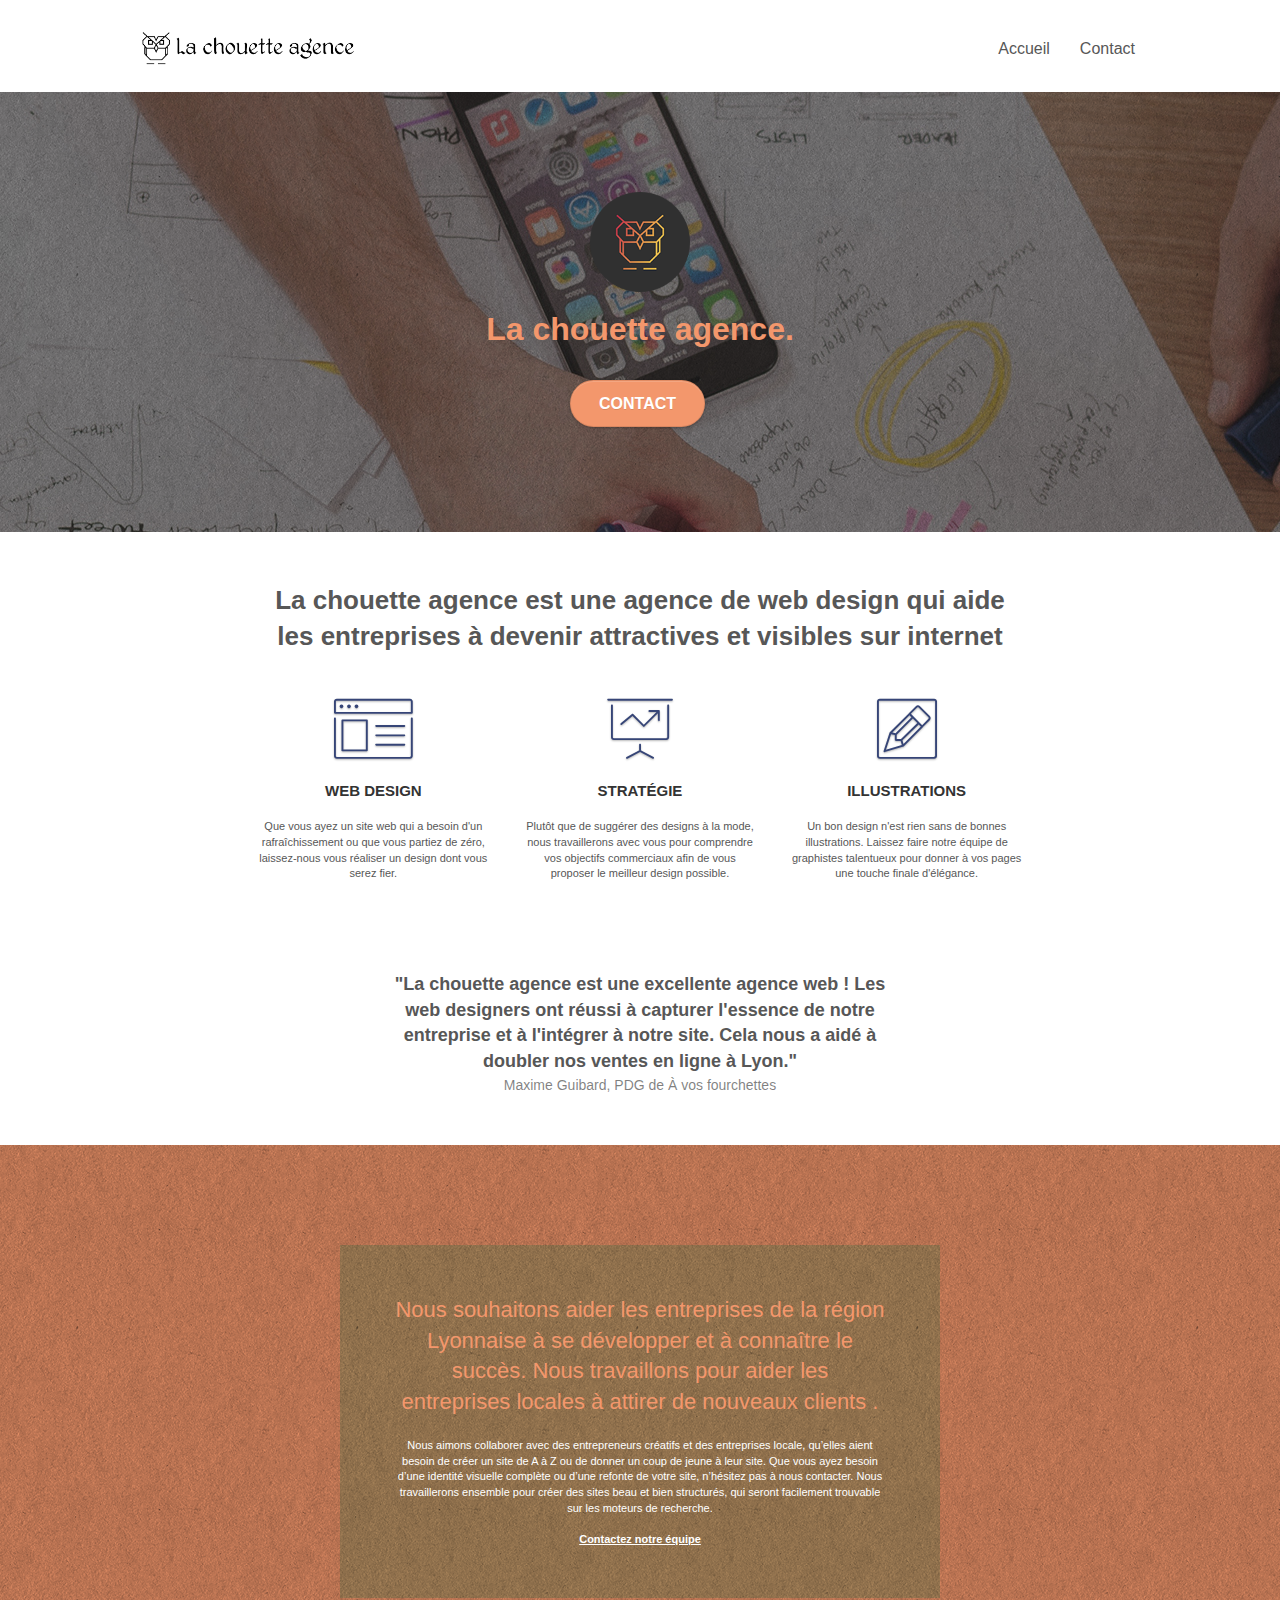
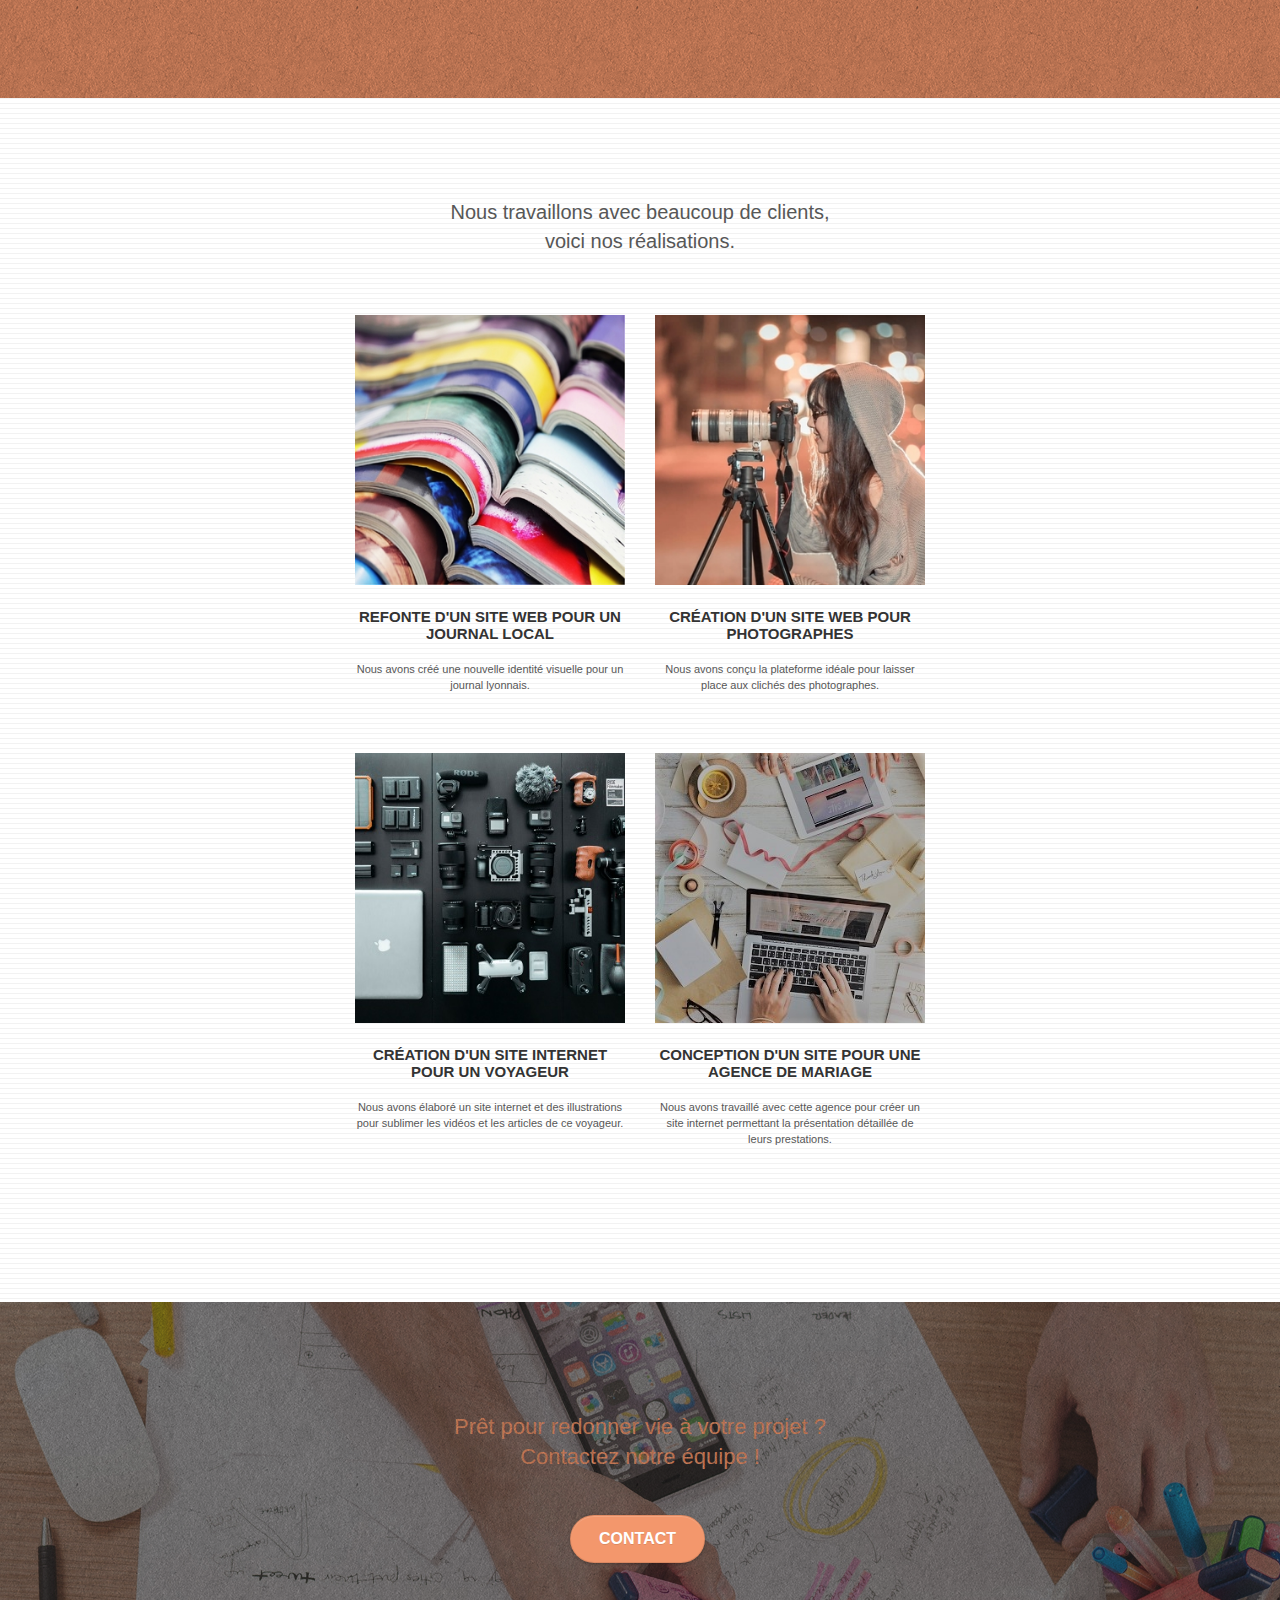
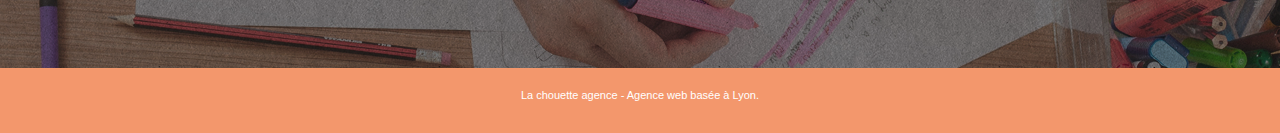
==== commit 7f16471b: "Resolution des problemes html basique, manque description, keywords et mise en page" ====
--- a/index.html
+++ b/index.html
@@ -1,308 +1,301 @@
 <!doctype html>
-<html lang="Default">
+<html lang="fr">
+
 <head>
-    <meta charset="utf-8">
-    <meta name="keywords" content="seo, google, site web, site internet, agence design paris, agence design, agence design,agence design,agence design,agence design,agence design,agence design,agence design,agence design">
-    <meta name="description" content="">
-    <meta name="viewport" content="width=device-width, initial-scale=1.0, viewport-fit=cover">
-    <link rel="shortcut icon" type="image/png" href="favicon.jpg">
-    
+	<meta charset="utf-8">
+	<!-- mots clé plus pertinent en rapport avec le site et la localisation -->
+	<meta name="keywords"
+		content="seo, google, site web, site internet, agence design paris, agence design, agence design,agence design,agence design,agence design,agence design,agence design,agence design,agence design">
+	<!-- Description vide a remplir pour le SEO -->
+	<meta name="description" content="">
+	<meta name="viewport" content="width=device-width, initial-scale=1.0, viewport-fit=cover">
+	<!-- icone du site avant le titre -->
+	<link rel="shortcut icon" type="image/png" href="favicon.jpg">
+
 	<link rel="stylesheet" type="text/css" href="./css/bootstrap.css">
 	<link rel="stylesheet" type="text/css" href="style.css">
 	<link rel="stylesheet" type="text/css" href="./css/font-awesome.css">
 	<link rel="stylesheet" type="text/css" href="./css/et-line.css">
-	
-    
+
+
 	<script src="./js/jquery-2.1.0.js"></script>
 	<script src="./js/bootstrap.js"></script>
 	<script src="./js/blocs.js"></script>
 	<script src="./js/jquery.touchSwipe.js" defer></script>
 	<script src="./js/gmaps.js"></script>
-<!-- Titre du site La chouette agence -->
-    <title>.</title>
-
-    
-<!-- Analytics -->
-<!-- Global site tag (gtag.js) - Google Analytics -->
+
+	<title>La Chouette Agence</title>
+
+	<!-- Analytics -->
+	<!-- Global site tag (gtag.js) - Google Analytics -->
 	<script async src="https://www.googletagmanager.com/gtag/js?id=G-2HGG4VZ7JL"></script>
 	<script>
-	window.dataLayer = window.dataLayer || [];
-	function gtag(){dataLayer.push(arguments);}
-	gtag('js', new Date());
-
-	gtag('config', 'G-2HGG4VZ7JL');
+		window.dataLayer = window.dataLayer || [];
+		function gtag() { dataLayer.push(arguments); }
+		gtag('js', new Date());
+
+		gtag('config', 'G-2HGG4VZ7JL');
 	</script>
-<!-- Analytics END -->
-    
+	<!-- Analytics END -->
+
 </head>
+
 <body>
-<!-- Principal conteneur -->
-<div class="page-container">
-    
-<!-- bloc-0 -->
-<div class="bloc bgc-white l-bloc " id="bloc-0">
-	<div class="container bloc-sm">
-
-		<nav class="navbar row">
-			<div class="navbar-header">
-				<div class="keywords" style="color:#cccccc;font-size:1px;">Agence web à paris, stratégie web, web design, illustrations, design de site web, site web, web, internet, site internet, site</div>
-				<a class="navbar-brand" href="index.html"><img src="img/la-chouette-agence.png" alt="paris web design logo agence web meilleure agence" height="40" /></a>
-				<div class="keywords" style="color:#cccccc;font-size:1px;">Agence web à paris, stratégie web, web design, illustrations, design de site web, site web, web, internet, site internet, site</div>
-				<button id="nav-toggle" type="button" class="ui-navbar-toggle navbar-toggle" data-toggle="collapse" data-target=".navbar-1">
-					<span class="sr-only">Toggle navigation</span><span class="icon-bar"></span><span class="icon-bar"></span><span class="icon-bar"></span>
-				</button>
-			</div>
-			<div class="collapse navbar-collapse navbar-1 special-dropdown-nav">
-				<ul class="site-navigation nav navbar-nav">
-					<li>
-						<a href="index.html">Accueil</a>
-					</li>
-					<li>
-					</li>
-					<li>
-						<a href="page2.html">page2 &gt;</a>
-					</li>
-				</ul>
-			</div>
-		</nav>
+	<!-- Principal conteneur -->
+	<div class="page-container">
+
+		<!-- bloc-0 -->
+		<header class="bloc bgc-white l-bloc " id="bloc-0">
+			<div class="container bloc-sm">
+
+				<nav class="navbar row">
+					<!-- style dans le html a retirer -->
+					<div class="navbar-header">
+						<a class="navbar-brand" href="index.html"><img src="img/la-chouette-agence.png"
+								alt="Logo du site représentant un hibou" /></a>
+					</div>
+					<div class="collapse navbar-collapse navbar-1 special-dropdown-nav">
+						<ul class="site-navigation nav navbar-nav">
+							<!-- supprimer acceuil ?? lien redondant vers la meme page -->
+							<li>
+								<a href="index.html">Accueil</a>
+							</li>
+							<li>
+								<a href="contact.html">Contact</a>
+							</li>
+						</ul>
+					</div>
+				</nav>
+			</div>
+		</header>
+		<!-- bloc-0 END -->
+
+		<!-- bloc-1-presentation -->
+		<div class="bloc bgc-dark-slate-blue bg-banniere d-bloc bg-t-edge bloc-bg-texture texture-paper b-parallax"
+			id="bloc-1-hero">
+			<div class="container bloc-lg">
+				<div class="row tight-width-whitespace">
+					<div class="col-sm-12">
+						<img src="img/logo.png" class="center-block image-resize-mode"
+							alt="Logo du site, hibou dégrader de jaune sur fond gris" />
+						<h1 class="text-center hero-bloc-text tc-white ">
+							La chouette agence.
+						</h1>
+						<div class="text-center">
+							<a href="contact.html" class="btn btn-lg btn-clean btn-rd cta-hero btn-atomic-tangerine"
+								id="cta-hero">Contact</a>
+						</div>
+					</div>
+				</div>
+			</div>
+		</div>
+		<!-- bloc-1-presentation END -->
+
+		<!-- bloc-2-services -->
+		<div class="bloc bgc-white l-bloc" id="bloc-2-services">
+			<div class="container bloc-md">
+				<div class="row text-center promesse">
+					<h2>La chouette agence est une agence de web design qui aide les entreprises à devenir
+						attractives et visibles sur internet</h2>
+				</div>
+				<div class="row voffset-lg med-width-whitespace">
+					<div class="col-sm-4">
+						<div class="text-center">
+							<span class="et-icon-browser sm-shadow icon-dark-slate-blue icons icon-lg"></span>
+						</div>
+						<h3 class="mg-md text-center">
+							Web design
+						</h3>
+						<p class="text-center ">
+							Que vous ayez un site web qui a besoin d'un rafraîchissement ou que vous partiez de
+							zéro, laissez-nous vous réaliser un design dont vous serez fier.
+						</p>
+					</div>
+					<div class="col-sm-4">
+						<div class="text-center">
+							<span class="et-icon-presentation sm-shadow icon-dark-slate-blue icons icon-lg"></span>
+						</div>
+						<h3 class="mg-md text-center">
+							Stratégie
+						</h3>
+						<p class="text-center ">
+							Plutôt que de suggérer des designs à la mode, nous travaillerons avec vous pour comprendre
+							vos objectifs commerciaux afin de vous proposer le meilleur design possible.<br>
+						</p>
+					</div>
+					<div class="col-sm-4">
+						<div class="text-center">
+							<span class="et-icon-edit sm-shadow icon-dark-slate-blue icons icon-lg"></span>
+						</div>
+						<h3 class="mg-md text-center">
+							Illustrations
+						</h3>
+						<p class="text-center ">
+							Un bon design n'est rien sans de bonnes illustrations. Laissez faire notre équipe de
+							graphistes talentueux pour donner à vos pages une touche finale d'élégance.
+						</p>
+					</div>
+				</div>
+				<div class="row voffset-lg voffset">
+					<div class="col-xs-12 col-md-8 col-md-offset-2 text-center">
+						<p>"La chouette agence est une excellente agence web ! Les web designers ont réussi à capturer
+							l'essence de notre
+							entreprise et à l'intégrer à notre site. Cela nous a aidé à doubler nos ventes en ligne à
+							Lyon."</p>
+						<span>Maxime Guibard, PDG de À vos fourchettes</span>
+
+					</div>
+				</div>
+			</div>
+		</div>
+		<!-- bloc-2-services END -->
+
+		<!-- bloc-3-what-i-do -->
+		<div class="bloc tc-white bgc-atomic-tangerine bg-presentation d-bloc bloc-bg-texture texture-paper b-parallax"
+			id="bloc-3-what-i-do">
+			<div class="container bloc-lg">
+				<div class="row tight-width-whitespace black-background">
+					<div class="col-sm-12">
+						<h2 class="mg-md text-center tc-white">
+							Nous souhaitons aider les entreprises de la région Lyonnaise à se développer et à connaître
+							le succès. Nous travaillons pour aider les entreprises locales à attirer de nouveaux clients
+							.<br>
+						</h2>
+						<p class="text-center white">
+							Nous aimons collaborer avec des entrepreneurs créatifs et des entreprises locale, qu’elles
+							aient besoin de créer un site de A à Z ou de donner un coup de jeune à leur site. Que vous
+							ayez besoin d’une identité visuelle complète ou d’une refonte de votre site, n’hésitez pas à
+							nous contacter. Nous travaillerons ensemble pour créer des sites beau et bien structurés,
+							qui seront facilement trouvable sur les moteurs de recherche. <br><br>
+							<a class="ltc-white bold-link" href="contact.html">Contactez notre équipe</a><br>
+						</p>
+					</div>
+				</div>
+			</div>
+		</div>
+		<!-- bloc-3-what-i-do END -->
+
+		<!-- bloc-4-portfolio -->
+		<div class="bloc bgc-white bg-lines-h2-bg bg-repeat l-bloc" id="bloc-4-portfolio">
+			<div class="container bloc-lg">
+				<div class="row text-center promesse">
+						<p>Nous travaillons avec beaucoup de clients,<br>voici nos réalisations.</p>
+				</div>
+				<div class="row tight-width-whitespace portfolio-row">
+					<div class="col-sm-6">
+						<a href="#" data-lightbox="img/1.bmp" data-gallery-id="gallery-1"
+							data-caption="Refonte d'un site web pour un journal local" data-frame="snapshot-lb"><img
+								src="img/1.bmp"
+								alt="photo de cahier ouvert en plusieurs colorie"
+								class="img-responsive portfolio-thumb" /></a>
+						<h3 class="mg-md text-center">
+							Refonte d'un site web pour un journal local
+						</h3>
+						<p class="text-center">
+							Nous avons créé une nouvelle identité visuelle pour un journal lyonnais.
+						</p>
+					</div>
+					<div class="col-sm-6">
+						<a href="#" data-lightbox="img/2.bmp" data-gallery-id="gallery-1"
+							data-caption="Création d'un site web pour photographes" data-frame="snapshot-lb"><img
+								src="img/2.bmp" class="img-responsive portfolio-thumb"
+								alt="Photo d'une photographe avec son apareil photo" /></a>
+						<h3 class="mg-md text-center">
+							Création d'un site web pour photographes
+						</h3>
+						<p class="text-center">
+							Nous avons conçu la plateforme idéale pour laisser place aux clichés des photographes.
+						</p>
+					</div>
+				</div>
+				<div class="row tight-width-whitespace portfolio-row">
+					<div class="col-sm-6">
+						<a href="#" data-lightbox="img/3.bmp" data-gallery-id="gallery-1"
+							data-caption="Création d'un site internet pour un voyageur" data-frame="snapshot-lb"><img
+								src="img/3.bmp" class="img-responsive portfolio-thumb"
+								alt="Photo de differents outils pour enregistrer des videos ou des photos" /></a>
+						<h3 class="mg-md text-center">
+							Création d'un site internet pour un voyageur
+						</h3>
+						<p class="text-center">
+							Nous avons élaboré un site internet et des illustrations pour sublimer les vidéos et les
+							articles de ce voyageur.
+						</p>
+					</div>
+					<div class="col-sm-6">
+						<a href="#" data-lightbox="img/4.bmp" data-gallery-id="gallery-1"
+							data-caption="Conception d'un site pour une agence de mariage" data-frame="snapshot-lb"><img
+								src="img/4.bmp" class="img-responsive portfolio-thumb"
+								alt="Photo de maquette de site web et d'un ordinateur pour le concevoir" /></a>
+						<h3 class="mg-md text-center">
+							Conception d'un site pour une agence de mariage
+						</h3>
+						<p class="text-center">
+							Nous avons travaillé avec cette agence pour créer un site internet permettant la
+							présentation détaillée de leurs prestations.
+						</p>
+					</div>
+				</div>
+			</div>
+		</div>
+		<!-- bloc-4-portfolio END -->
+
+		<!-- bloc-5-cta -->
+		<div class="bloc bgc-dark-slate-blue bg-banniere d-bloc bloc-bg-texture texture-paper" id="bloc-5-cta">
+			<div class="container bloc-lg">
+				<div class="row">
+					<h2 class="mg-md text-center tc-white">
+						Prêt pour redonner vie à votre projet ?<br>Contactez notre équipe !
+					</h2>
+					<div class="col-sm-12 text-center">
+						<a href="contact.html"
+							class="btn btn-atomic-tangerine btn-clean btn-rd btn-lg cta-hero">Contact</a>
+					</div>
+				</div>
+			</div>
+		</div>
+		<!-- bloc-5-cta END -->
+		<!-- on passe du bloc 5 au 8 ?? -->
+		<!-- Footer - bloc-8 -->
+		<footer class="bloc bgc-atomic-tangerine d-bloc" id="bloc-8">
+			<div class="container bloc-sm">
+				<div class="row">
+					<div class="col-sm-12">
+						<p class="text-center white">
+							La chouette agence - Agence web basée à Lyon.<br>
+						</p>
+						<!-- <div class="row row-no-gutters social">
+							<div class="col-sm-3">
+								<div class="text-center">
+									<a class="social" href="#"><span class="fa fa-twitter icon-md"></span></a>
+								</div>
+							</div>
+							<div class="col-sm-3">
+								<div class="text-center">
+									<a class="social" href="#"><span class="fa fa-facebook icon-md"></span></a>
+								</div>
+							</div>
+							<div class="col-sm-3">
+								<div class="text-center">
+									<a class="social" href="#"><span class="fa fa-dribbble icon-md"></span></a>
+								</div>
+							</div>
+							<div class="col-sm-3">
+								<div class="text-center">
+									<a class="social" href="#"><span class="fa fa-instagram icon-md"></span></a>
+								</div>
+							</div>
+						</div> -->
+					</div>
+				</div>
+			</div>
+		</footer>
+		<!-- Footer - bloc-8 END -->
+
 	</div>
-</div>
-<!-- bloc-0 END -->
-
-<!-- bloc-1-presentation -->
-<div class="bloc bgc-dark-slate-blue bg-banniere d-bloc bg-t-edge bloc-bg-texture texture-paper b-parallax" id="bloc-1-hero">
-	<div class="container bloc-lg">
-		<div class="row tight-width-whitespace">
-			<div class="col-sm-12">
-				<img src="img/logo.png" class="center-block image-resize-mode" width="100" alt="La chouette agence, agence web paris, création logo paris" />
-				<h1 class="text-center hero-bloc-text tc-white ">
-					La chouette agence.
-				</h1>
-				<div class="text-center">
-					<a href="page2.html" class="btn btn-lg btn-clean btn-rd cta-hero btn-atomic-tangerine" id="cta-hero">Contact</a>
-				</div>
-			</div>
-		</div>
-	</div>
-</div>
-<!-- bloc-1-presentation END -->
-
-<!-- bloc-2-services -->
-<div class="bloc bgc-white l-bloc" id="bloc-2-services">
-	<div class="container bloc-md">
-		<div class="row">
-			<div class="col-sm-12 text-center">
-				<img alt="agence web, agence web paris, web design paris, stratégie web" src="img/title.png" />
-			</div>
-		</div>
-		<div class="row voffset-lg med-width-whitespace">
-			<div class="col-sm-4">
-				<div class="text-center">
-					<span class="et-icon-browser sm-shadow icon-dark-slate-blue icons icon-lg"></span>
-				</div>
-				<h3 class="mg-md text-center">
-					Web design
-				</h3>
-				<p class="text-center ">
-					Que vous ayez un site web qui a besoin d&rsquo;un rafraîchissement ou que vous partiez de zéro, laissez-nous vous réaliser un design dont vous serez fier.
-				</p>
-			</div>
-			<div class="col-sm-4">
-				<div class="text-center">
-					<span class="et-icon-presentation sm-shadow icon-dark-slate-blue icons icon-lg"></span>
-				</div>
-				<h3 class="mg-md text-center">
-					&nbsp;Stratégie
-				</h3>
-				<p class="text-center ">
-					Plutôt que de suggérer des designs à la mode, nous travaillerons avec vous pour comprendre vos objectifs commerciaux afin de vous proposer le meilleur design possible.<br>
-				</p>
-			</div>
-			<div class="col-sm-4">
-				<div class="text-center">
-					<span class="et-icon-edit sm-shadow icon-dark-slate-blue icons icon-lg"></span>
-				</div>
-				<h3 class="mg-md text-center">
-					Illustrations
-				</h3>
-				<p class="text-center ">
-					Un bon design n'est rien sans de bonnes illustrations. Laissez faire notre équipe de graphistes talentueux pour donner à vos pages une touche finale d'élégance.
-				</p>
-			</div>
-		</div>
-		<div class="row voffset-lg voffset">
-			<div class="col-xs-12 col-md-8 col-md-offset-2 text-center">
-				<img alt="agence web, agence web paris, web design paris, stratégie web" src="img/citation.png" />
-
-			</div>
-		</div>
-	</div>
-</div>
-<!-- bloc-2-services END -->
-
-<!-- bloc-3-what-i-do -->
-<div class="bloc tc-white bgc-atomic-tangerine bg-presentation d-bloc bloc-bg-texture texture-paper b-parallax" id="bloc-3-what-i-do">
-	<div class="container bloc-lg">
-		<div class="row tight-width-whitespace black-background">
-			<div class="col-sm-12">
-				<h2 class="mg-md text-center tc-white">
-					Nous souhaitons aider les entreprises de la région Lyonnaise à se développer et à connaître le succès. Nous travaillons pour aider les entreprises locales à attirer de nouveaux clients .<br>
-				</h2>
-				<p class="text-center white">
-					Nous aimons collaborer avec des entrepreneurs créatifs et des entreprises locale, qu’elles aient besoin de créer un site de A à Z ou de donner un coup de jeune à leur site. Que vous ayez besoin d’une identité visuelle complète ou d’une refonte de votre site, n’hésitez pas à nous contacter. Nous travaillerons ensemble pour créer des sites beau et bien structurés, qui seront facilement trouvable sur les moteurs de recherche. <br><br><a class="ltc-white bold-link" href="page2.html">Contactez notre équipe</a><br>
-				</p>
-			</div>
-		</div>
-	</div>
-</div>
-<!-- bloc-3-what-i-do END -->
-
-<!-- bloc-4-portfolio -->
-<div class="bloc bgc-white bg-lines-h2-bg bg-repeat l-bloc" id="bloc-4-portfolio">
-	<div class="container bloc-lg">
-		<div class="row">
-			<div class="col-sm-12 text-center">
-				<img alt="agence web, agence web paris, web design paris, stratégie web" src="img/title2.png" />
-			</div>
-		</div>
-		<div class="row tight-width-whitespace portfolio-row">
-			<div class="col-sm-6">
-				<a href="#" data-lightbox="img/1.jpg" data-gallery-id="gallery-1" data-caption="Refonte d'un site web pour un journal local" data-frame="snapshot-lb"><img src="img/1.jpg" alt="paris web design logo agence web meilleure agence et refonte site web journal" class="img-responsive portfolio-thumb" /></a>
-				<h3 class="mg-md text-center">
-					Refonte d'un site web pour un journal local
-				</h3>
-				<p class="text-center">
-					Nous avons créé une nouvelle identité visuelle pour un journal lyonnais.
-				</p>
-			</div>
-			<div class="col-sm-6">
-				<a href="#" data-lightbox="img/2.jpg" data-gallery-id="gallery-1" data-caption="Création d'un site web pour photographes" data-frame="snapshot-lb"><img src="img/2.jpg" class="img-responsive portfolio-thumb" alt="paris web design logo agence web meilleure agence, Création d'un site web pour photographes" /></a>
-				<h3 class="mg-md text-center">
-					Création d'un site web pour photographes
-				</h3>
-				<p class="text-center">
-					Nous avons conçu la plateforme idéale pour laisser place aux clichés des photographes.
-				</p>
-			</div>
-		</div>
-		<div class="row tight-width-whitespace portfolio-row">
-			<div class="col-sm-6">
-				<a href="#" data-lightbox="img/3.bmp" data-gallery-id="gallery-1" data-caption="Création d'un site internet pour un voyageur" data-frame="snapshot-lb"><img src="img/3.bmp" class="img-responsive portfolio-thumb" alt="paris web design logo agence web meilleure agence, Création d'un site web pour voyageur"/></a>
-				<h3 class="mg-md text-center">
-					Création d'un site internet pour un voyageur
-				</h3>
-				<p class="text-center">
-					Nous avons élaboré un site internet et des illustrations pour sublimer les vidéos et les articles de ce voyageur.
-				</p>
-			</div>
-			<div class="col-sm-6">
-				<a href="#" data-lightbox="img/4.bmp" data-gallery-id="gallery-1" data-caption="Conception d'un site pour une agence de mariage" data-frame="snapshot-lb"><img src="img/4.bmp" class="img-responsive portfolio-thumb" alt="paris web design logo agence web meilleure agence, Création d'un site web pour agence de mariage" /></a>
-				<h3 class="mg-md text-center">
-					Conception d'un site pour une agence de mariage
-				</h3>
-				<p class="text-center">
-					Nous avons travaillé avec cette agence pour créer un site internet permettant la présentation détaillée de leurs prestations.
-				</p>
-			</div>
-		</div>
-	</div>
-</div>
-<!-- bloc-4-portfolio END -->
-
-<!-- bloc-5-cta -->
-<div class="bloc bgc-dark-slate-blue bg-banniere d-bloc bloc-bg-texture texture-paper" id="bloc-5-cta">
-	<div class="container bloc-lg">
-		<div class="row">
-			<h2 class="mg-md text-center tc-white">
-				Prêt pour redonner vie à votre projet ?<br>Contactez notre équipe !
-			</h2>
-			<div class="col-sm-12 text-center">
-				<a href="page2.html" class="btn btn-atomic-tangerine btn-clean btn-rd btn-lg cta-hero">Contact</a>
-			</div>
-		</div>
-	</div>
-</div>
-<!-- bloc-5-cta END -->
-
-<!-- Footer - bloc-8 -->
-<div class="bloc bgc-atomic-tangerine d-bloc" id="bloc-8">
-	<div class="container bloc-sm">
-		<div class="row">
-			<div class="col-sm-12">
-				<p class="text-center white">
-					La chouette agence - Agence web basée à Lyon.<br>
-				</p>
-				<div class="row row-no-gutters social">
-					<div class="col-sm-3">
-						<div class="text-center">
-							<a class="social" href="index.html"><span class="fa fa-twitter icon-md"></span></a>
-						</div>
-					</div>
-					<div class="col-sm-3">
-						<div class="text-center">
-							<a class="social" href="index.html"><span class="fa fa-facebook icon-md"></span></a>
-						</div>
-					</div>
-					<div class="col-sm-3">
-						<div class="text-center">
-							<a class="social" href="index.html"><span class="fa fa-dribbble icon-md"></span></a>
-						</div>
-					</div>
-					<div class="col-sm-3">
-						<div class="text-center">
-							<a class="social" href="index.html"><span class="fa fa-instagram icon-md"></span></a>
-						</div>
-					</div>
-					<div class="keywords" style="color:#F3976C;">Agence web à paris, stratégie web, web design, illustrations, design de site web, site web, web, internet, site internet, site</div>
-				</div>
-				<div class="row">
-					<div class="col-sm-4">
-						Partenaires
-							<ul>
-								<li><a href="voiture.com">voiture.com</a></li>
-								<li><a href="pizza.com">pizza.com</a></li>
-								<li><a href="matoiture.com">matoiture.com</a></li>
-								<li><a href="immobilierseo.com">immobilierseo.com</a></li>
-							</ul>		
-					</div>
-					<div class="col-sm-4">
-						Annuaires liste 1
-						<ul>
-							<li><a href="annuaireagence.com">annuaireagence.com</a></li>
-							<li><a href="annuaireseo.com">annuaireseo.com</a></li>
-							<li><a href="annuairemarketing.com">annuairemarketing.com</a></li>
-							<li><a href="123seoture.com">123seo.com</a></li>
-							<li><a href="123site.com">123site.com</a></li>
-							<li><a href="annuairewordpress.com">annuairewordpress.com</a></li>
-							<li><a href="listeagence.com">listeagence.com</a></li>
-							<li><a href="meilleuresagencesparis.com">meilleuresagencesparis.com</a></li>
-							<li><a href="listeseo.com">listeseo.com</a></li>
-						</ul>
-					</div>
-					<div class="col-sm-4">
-						Annuaires liste 2
-						<ul>
-							<li><a href="betterseo.com">betterseo.com</a></li>
-							<li><a href="ameliorerseo.com">ameliorerseo.com</a></li>
-							<li><a href="seojuicelien.com">seojuicelien.com</a></li>
-							<li><a href="meilleursliens.com">meilleursliens.com</a></li>
-							<li><a href="liensagogo.com">liensagogo.com</a></li>
-							<li><a href="backlink.com">backlink.com</a></li>
-							<li><a href="linkjuiceannuaire.com">linkjuiceannuaire.com</a></li>
-							<li><a href="remontersurgoogle.com">remontersurgoogle.com</a></li>
-							<li><a href="vraiseofiable.com">vraiseofiable.com</a></li>
-						</ul>
-					</div>
-				</div>
-			</div>
-		</div>
-	</div>
-</div>
-<!-- Footer - bloc-8 END -->
-
-</div>
-<!-- Principal conteneur END -->
-    
+	<!-- Principal conteneur END -->
+
 
 </body>
-</html>
+
+</html>--- a/style.css
+++ b/style.css
@@ -26,6 +26,22 @@
     z-index: 100000;
     background: #FFFFFF url("img/pageload-spinner.gif") no-repeat center center;
 }
+/* modification apportée */
+.promesse h2{
+    font-size: 26px;
+    font-weight: 700;
+    margin: 0 130px;
+    padding-bottom: 20px;
+}
+.promesse p{
+    font-size: 20px;
+}
+.col-xs-12 p{
+    font-size: 18px;
+    margin: 0 70px;
+    font-weight: 600;
+}
+
 
 .bloc {
     width: 100%;
@@ -305,6 +321,7 @@
     max-height: 200px;
     margin: 0 5px 0 0;
     display: inline;
+    height: 40px;
 }
 
 .navbar-brand img[src$=svg] {
@@ -660,6 +677,8 @@
 
 .hero-bloc-text {
     font-size: 38px;
+    font-weight: 700;
+    text-align: center;
 }
 
 .hero-bloc-text-sub {
@@ -774,8 +793,14 @@
     background-color: #F3976C;
 }
 
-.tc-white {
+
+.tc-white{
     color: #F3976C!important;
+}
+.text{
+    font-size: 18px;
+    text-align: center;
+    font-weight: 600;
 }
 
 .btn-atomic-tangerine {
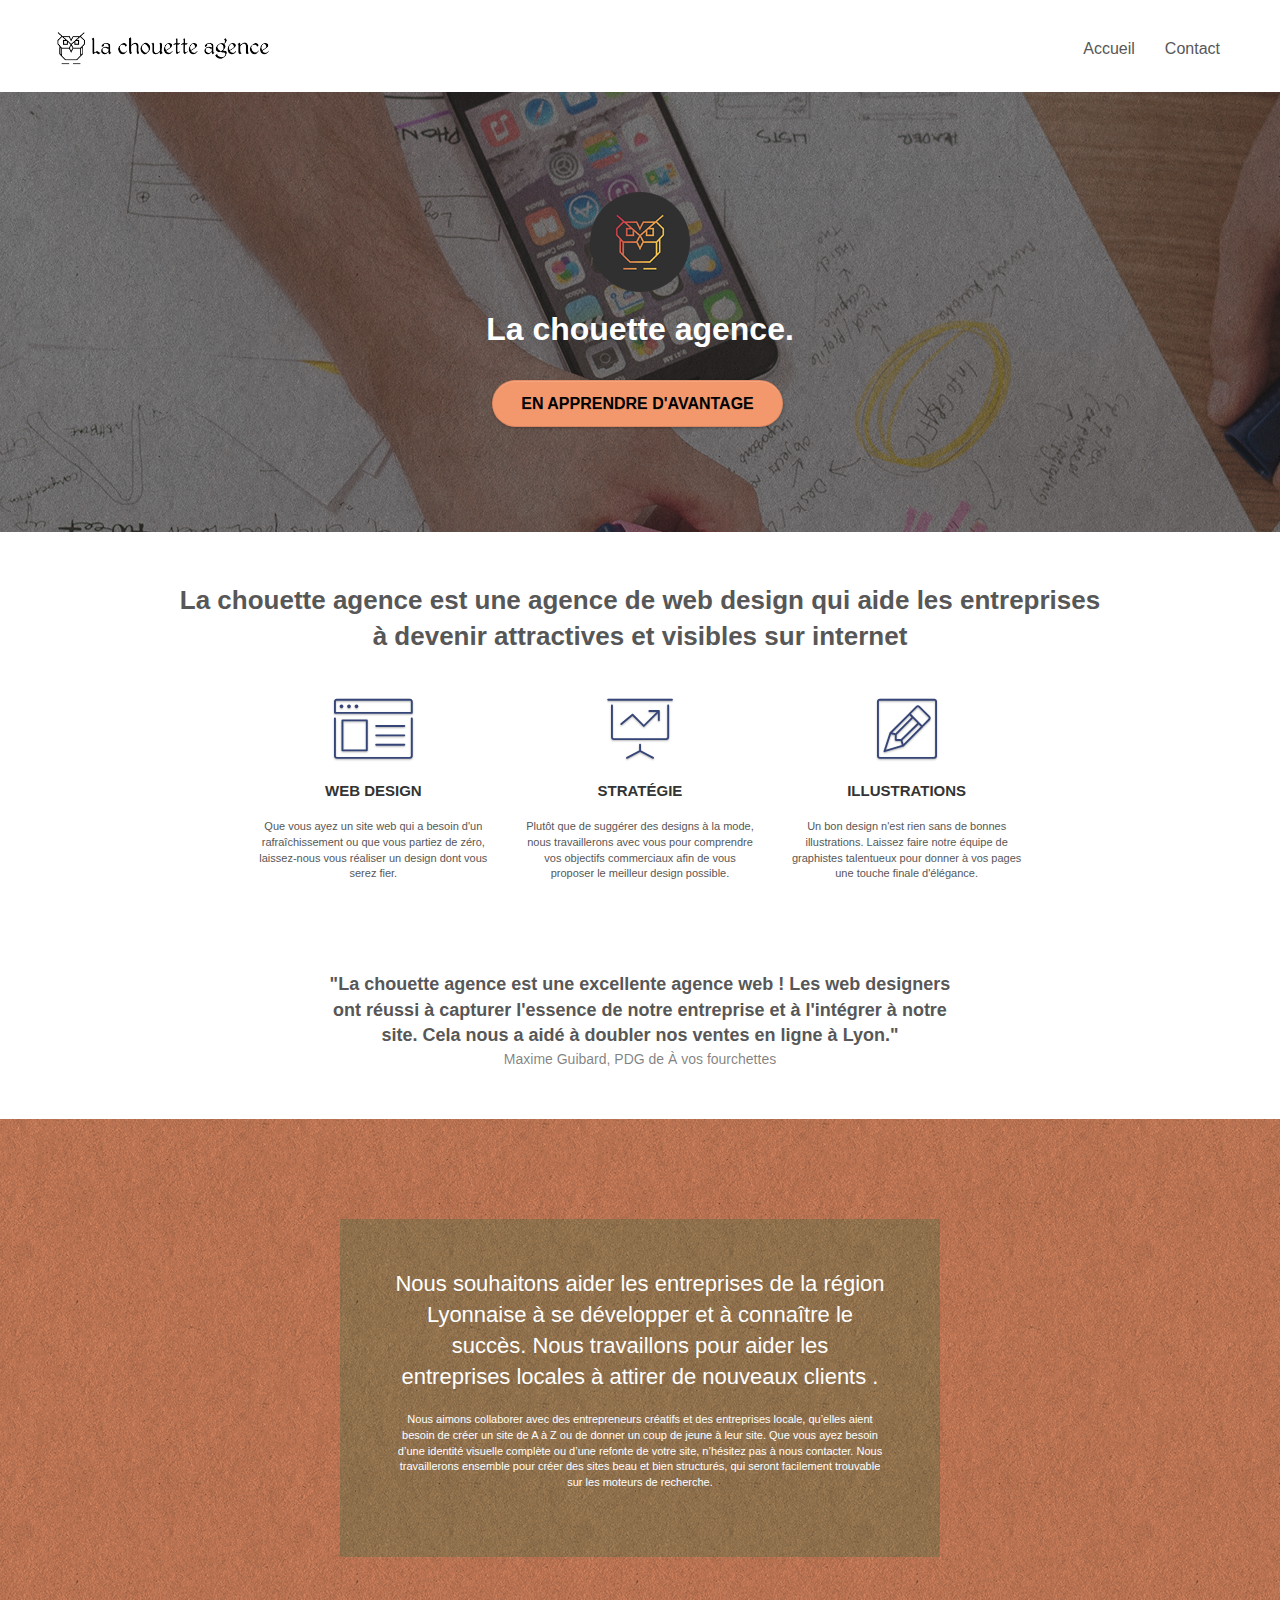
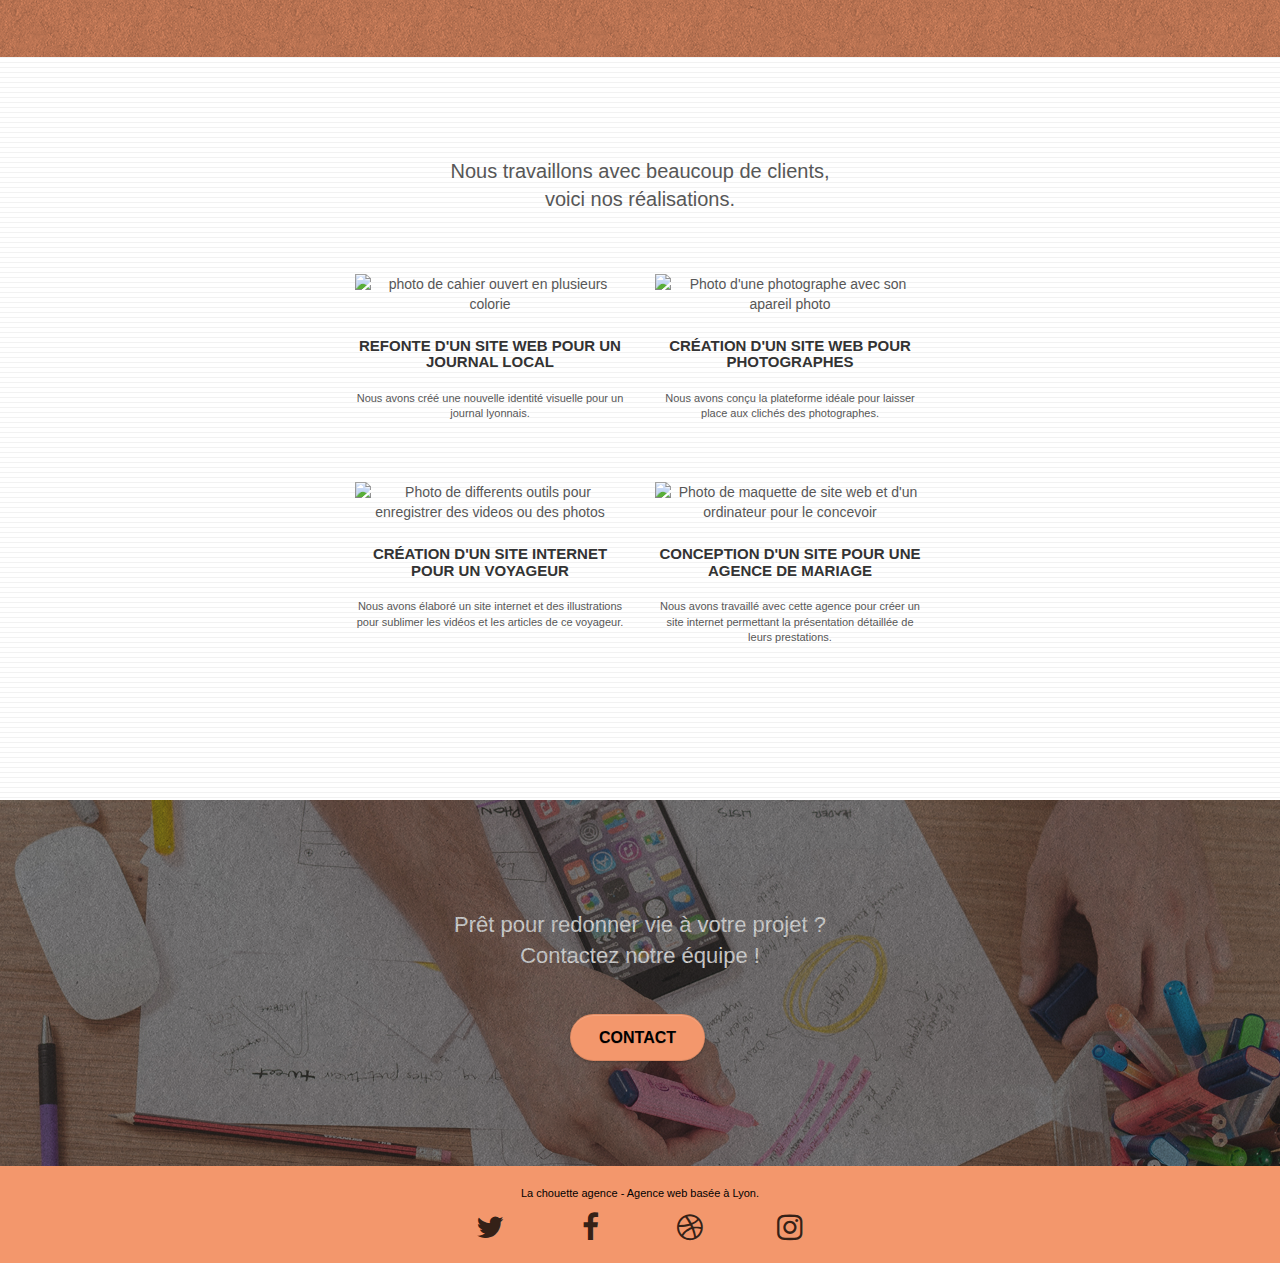
==== commit cf7d8506: "compression img, amelioration accessibilite" ====
--- a/index.html
+++ b/index.html
@@ -1,13 +1,10 @@
-<!doctype html>
+<!DOCTYPE html>
 <html lang="fr">
 
 <head>
 	<meta charset="utf-8">
-	<!-- mots clé plus pertinent en rapport avec le site et la localisation -->
-	<meta name="keywords"
-		content="seo, google, site web, site internet, agence design paris, agence design, agence design,agence design,agence design,agence design,agence design,agence design,agence design,agence design">
 	<!-- Description vide a remplir pour le SEO -->
-	<meta name="description" content="">
+	<meta name="description" content="La chouette agence situé à Lyon est une grande agence de web design qui vous apporteras beaucoup de prospects">
 	<meta name="viewport" content="width=device-width, initial-scale=1.0, viewport-fit=cover">
 	<!-- icone du site avant le titre -->
 	<link rel="shortcut icon" type="image/png" href="favicon.jpg">
@@ -82,8 +79,8 @@
 							La chouette agence.
 						</h1>
 						<div class="text-center">
-							<a href="contact.html" class="btn btn-lg btn-clean btn-rd cta-hero btn-atomic-tangerine"
-								id="cta-hero">Contact</a>
+							<a href="#bloc-3-what-i-do" class="btn btn-lg btn-clean btn-rd cta-hero btn-atomic-tangerine"
+								id="cta-hero">En apprendre d'avantage</a>
 						</div>
 					</div>
 				</div>
@@ -167,7 +164,6 @@
 							ayez besoin d’une identité visuelle complète ou d’une refonte de votre site, n’hésitez pas à
 							nous contacter. Nous travaillerons ensemble pour créer des sites beau et bien structurés,
 							qui seront facilement trouvable sur les moteurs de recherche. <br><br>
-							<a class="ltc-white bold-link" href="contact.html">Contactez notre équipe</a><br>
 						</p>
 					</div>
 				</div>
@@ -261,31 +257,31 @@
 			<div class="container bloc-sm">
 				<div class="row">
 					<div class="col-sm-12">
-						<p class="text-center white">
+						<p class="text-center black">
 							La chouette agence - Agence web basée à Lyon.<br>
 						</p>
-						<!-- <div class="row row-no-gutters social">
-							<div class="col-sm-3">
-								<div class="text-center">
-									<a class="social" href="#"><span class="fa fa-twitter icon-md"></span></a>
-								</div>
-							</div>
-							<div class="col-sm-3">
-								<div class="text-center">
-									<a class="social" href="#"><span class="fa fa-facebook icon-md"></span></a>
-								</div>
-							</div>
-							<div class="col-sm-3">
-								<div class="text-center">
-									<a class="social" href="#"><span class="fa fa-dribbble icon-md"></span></a>
-								</div>
-							</div>
-							<div class="col-sm-3">
-								<div class="text-center">
-									<a class="social" href="#"><span class="fa fa-instagram icon-md"></span></a>
-								</div>
-							</div>
-						</div> -->
+						<div class="row row-no-gutters social">
+							<div class="col-sm-3">
+								<div class="text-center">
+									<a class="social" href="https://twitter.com" aria-label="logo de twitter"><span class="fa fa-twitter icon-md"></span></a>
+								</div>
+							</div>
+							<div class="col-sm-3">
+								<div class="text-center">
+									<a class="social" href="https://fr-fr.facebook.com" aria-label="logo de facebook"><span class="fa fa-facebook icon-md"></span></a>
+								</div>
+							</div>
+							<div class="col-sm-3">
+								<div class="text-center">
+									<a class="social" href="https://dribbble.com" aria-label="logo de dribble"><span class="fa fa-dribbble icon-md"></span></a>
+								</div>
+							</div>
+							<div class="col-sm-3">
+								<div class="text-center">
+									<a class="social" href="https://www.instagram.com" aria-label="logo d'instagram"><span class="fa fa-instagram icon-md"></span></a>
+								</div>
+							</div>
+						</div>
 					</div>
 				</div>
 			</div>
--- a/style.css
+++ b/style.css
@@ -139,7 +139,7 @@
 .d-bloc .navbar a,
 .d-bloc .navbar-brand,
 .d-bloc a .icon-sm,
-.d-bloc a .icon-md,
+/* .d-bloc a .icon-md, */
 .d-bloc a .icon-lg,
 .d-bloc a .icon-xl,
 .d-bloc h1 a,
@@ -464,6 +464,7 @@
 
 .btn {
     margin: 0 5px 5px 0;
+    color: #000000!important;
 }
 
 .btn.pull-right {
@@ -521,12 +522,22 @@
 .panel-rd .panel-footer {
     border-radius: 0 0 29px 29px;
 }
-
+.form-group{
+    padding-bottom: 10px;
+}
 .form-control {
     border-color: rgba(0, 0, 0, .1);
     box-shadow: none;
-}
-
+    width: 250px;
+    height: 24px;
+    padding: 4px;
+    font-size: 14px;
+    border-radius: 8px;
+}
+.form-control1{
+    width: 500px;
+    height: 100px;
+}
 .scrollToTop {
     width: 40px;
     height: 40px;
@@ -721,6 +732,7 @@
 .social {
     max-width: 400px;
     margin: auto auto auto auto;
+    color: rgba(0, 0, 0, .8)!important;
 }
 
 h2 {
@@ -757,7 +769,9 @@
 .white {
     color: #FFFFFF!important;
 }
-
+.black{
+    color: #000000!important;
+}
 .portfolio-thumb {
     margin-bottom: 24px;
 }
@@ -795,17 +809,18 @@
 
 
 .tc-white{
-    color: #F3976C!important;
+    color: #FFFFFF!important;
 }
 .text{
     font-size: 18px;
     text-align: center;
     font-weight: 600;
+    color: #000000!important;
 }
 
 .btn-atomic-tangerine {
     background: #F3976C;
-    color: #FFFFFF!important;
+    color: #000000!important;
 }
 
 .btn-atomic-tangerine:hover {
@@ -850,10 +865,13 @@
     background-image: url("img/image-de-presentation.bmp");
 }
 
-@media (max-width: 1024px) {
+@media (max-width: 1920px) {
     .bloc {
         padding-left: 20px;
         padding-right: 20px;
+    }
+    .container{
+        max-width: 1920px;
     }
     .bloc.full-width-bloc,
     .bloc-tile-2.full-width-bloc .container,
@@ -863,7 +881,6 @@
         padding-right: 0;
     }
 }
-
 @media (max-width: 992px) and (min-width: 768px) {
     .navbar .nav {
         max-width: 80%
@@ -872,35 +889,16 @@
         max-width: 100%
     }
 }
-
-@media only screen and (min-device-width: 768px) and (max-device-width: 1024px) and (orientation: landscape) {
-    .b-parallax {
-        background-attachment: scroll;
-    }
-}
-
-@media only screen and (min-device-width: 1024px) and (max-device-width: 1366px) and (-webkit-min-device-pixel-ratio: 1.5) {
-    .b-parallax {
-        background-attachment: scroll;
-    }
-}
-
 @media (max-width: 991px) {
     .container {
         width: 100%;
-    }
-    .b-parallax {
-        background-attachment: scroll;
     }
     .page-container,
     #hero-bloc {
         overflow-x: hidden;
         position: relative;
     }
-    .bloc {
-        padding-left: constant(safe-area-inset-left);
-        padding-right: constant(safe-area-inset-right);
-    }
+
     .bloc-group,
     .bloc-group .bloc {
         display: block;
@@ -909,8 +907,7 @@
     .bloc-fill-screen .fill-bloc-top-edge,
     .bloc-fill-screen .fill-bloc-bottom-edge {
         padding: 0 20px;
-        padding-left: constant(safe-area-inset-left);
-        padding-right: constant(safe-area-inset-right);
+
     }
 }
 
@@ -930,6 +927,33 @@
         padding-left: 10px!important;
         padding-right: 10px!important;
     }
+    /* modification */
+    .form-control{
+        width: 95%;
+    }
+
+    .b-parallax {
+        background-attachment: scroll;
+    }
+    .promesse h2{
+        margin: 5px;
+        padding-bottom: 5px;
+    }
+    .col-xs-12 p{
+        font-size: 18px;
+        margin: 0 5px;
+    }
+    .mg-md{
+        margin-left: 0;
+        margin-right: 0;
+    }
+    .black-background{
+        padding: 0;
+    }
+    .img-responsive{
+        display: inline-block;
+    }
+    /* modification */
     .b-parallax {
         background-attachment: scroll;
     }
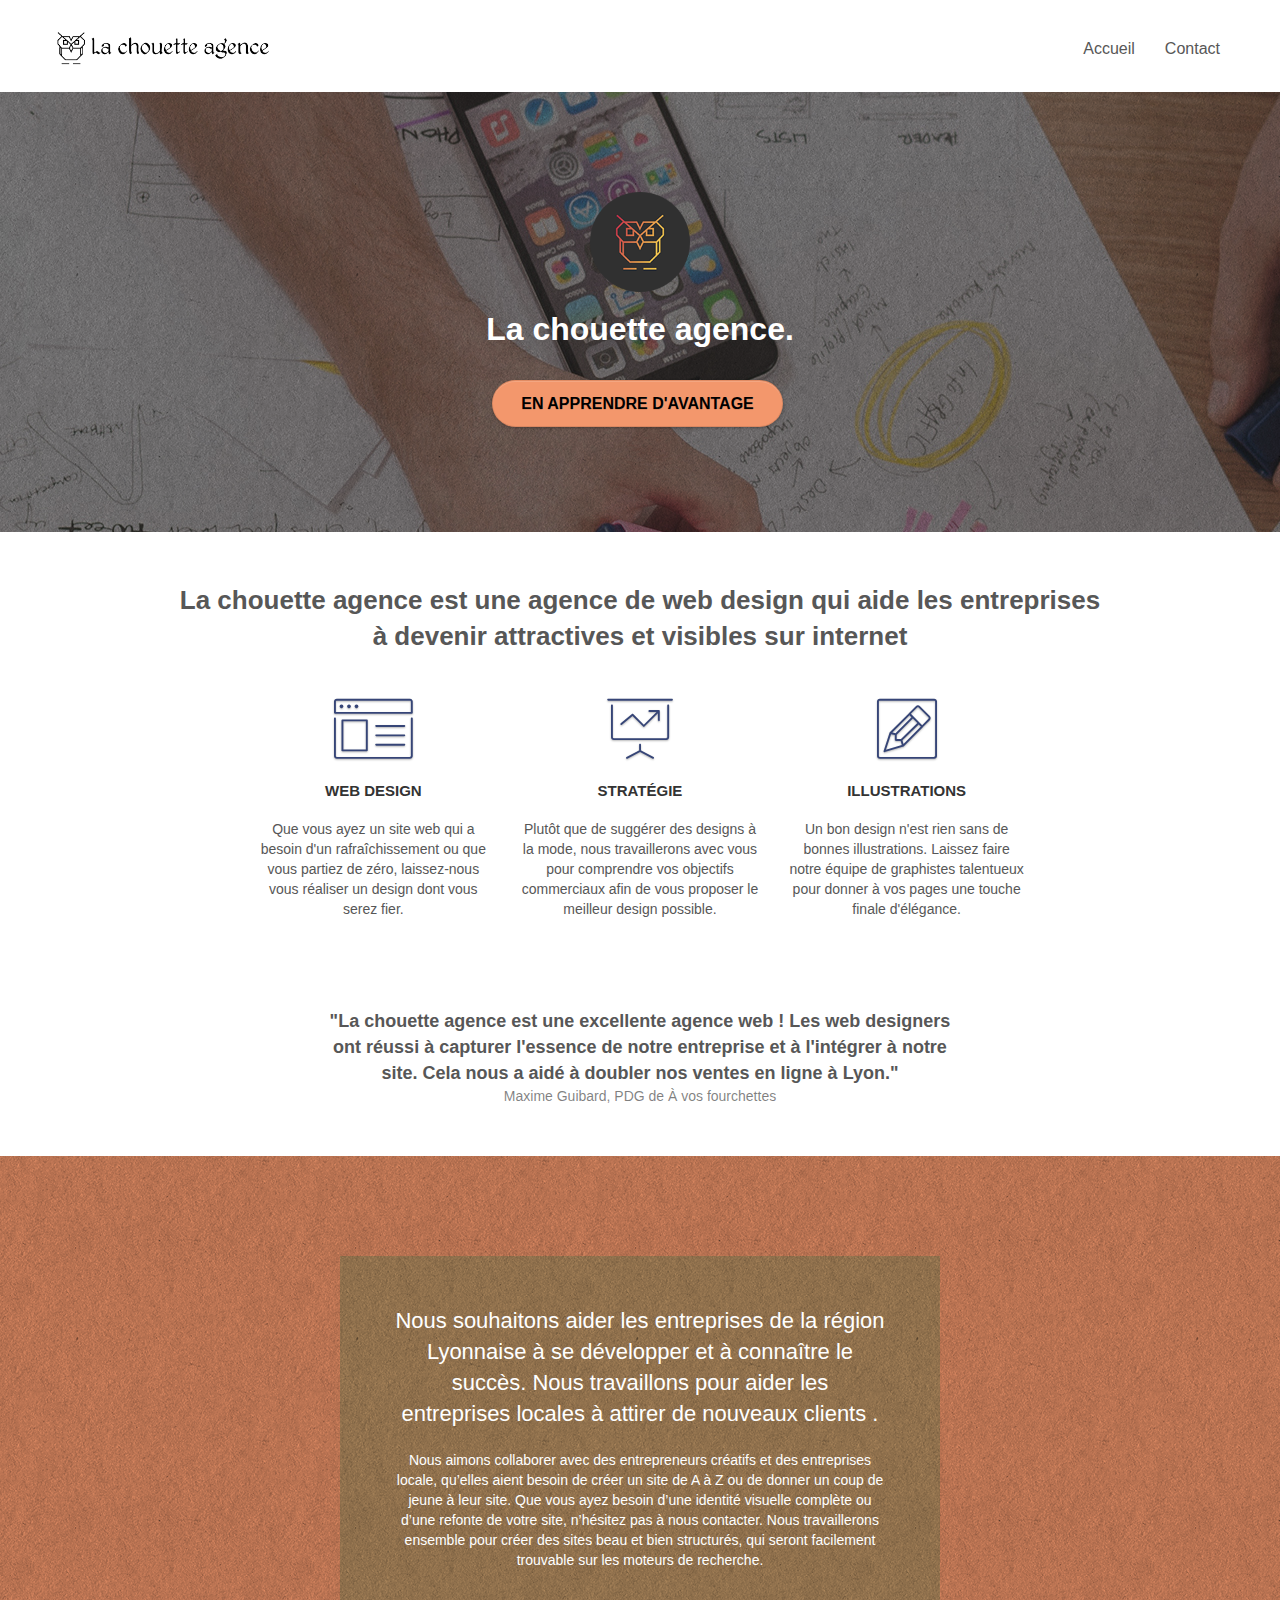
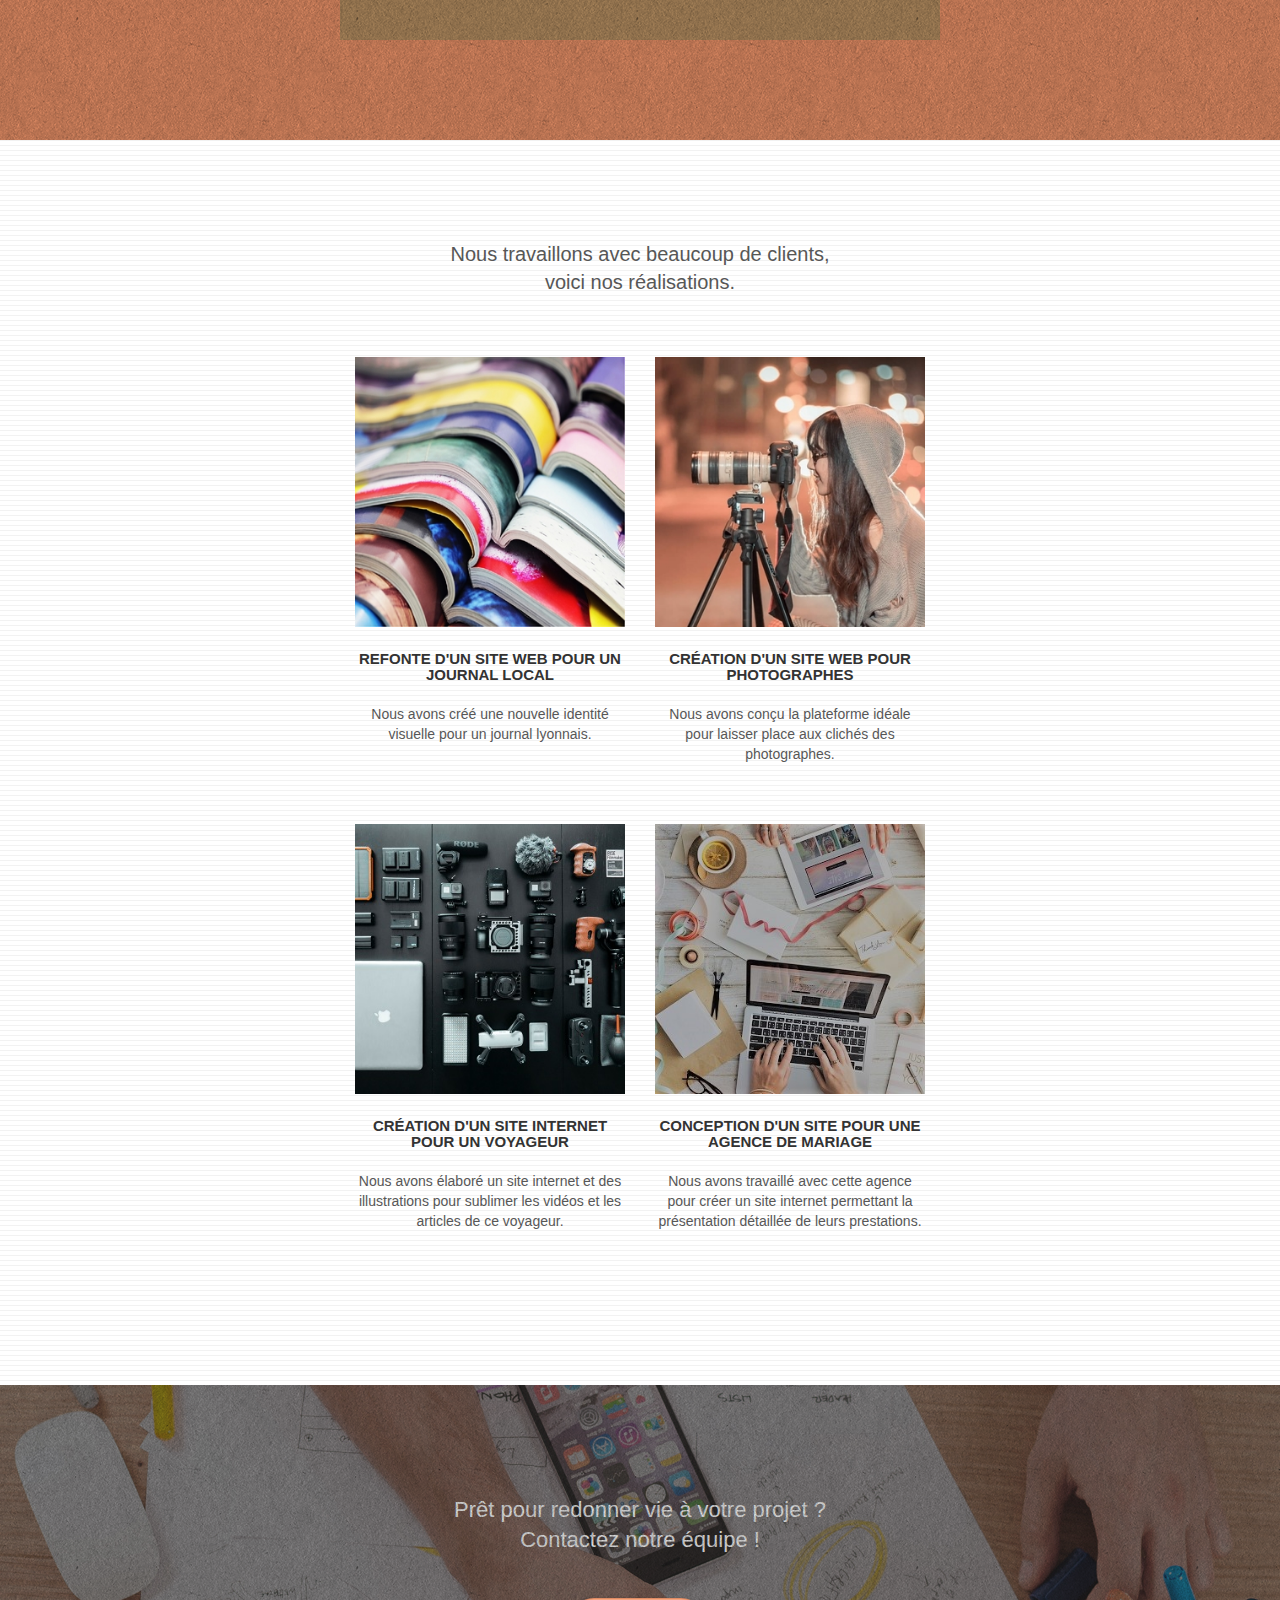
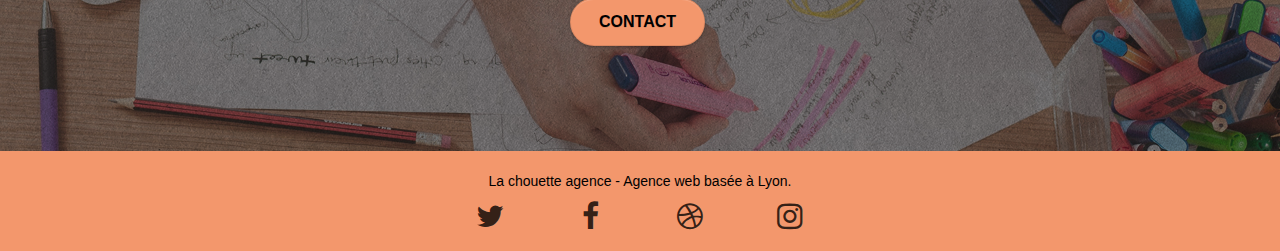
==== commit 8a2ff48b: "Retour du menu version mobile et du scrollToTop et correction appel JS CSS contact" ====
--- a/index.html
+++ b/index.html
@@ -4,7 +4,8 @@
 <head>
 	<meta charset="utf-8">
 	<!-- Description vide a remplir pour le SEO -->
-	<meta name="description" content="La chouette agence situé à Lyon est une grande agence de web design qui vous apporteras beaucoup de prospects">
+	<meta name="description"
+		content="La chouette agence situé à Lyon est une grande agence de web design qui vous apporteras beaucoup de prospects">
 	<meta name="viewport" content="width=device-width, initial-scale=1.0, viewport-fit=cover">
 	<!-- icone du site avant le titre -->
 	<link rel="shortcut icon" type="image/png" href="favicon.jpg">
@@ -24,15 +25,7 @@
 	<title>La Chouette Agence</title>
 
 	<!-- Analytics -->
-	<!-- Global site tag (gtag.js) - Google Analytics -->
-	<script async src="https://www.googletagmanager.com/gtag/js?id=G-2HGG4VZ7JL"></script>
-	<script>
-		window.dataLayer = window.dataLayer || [];
-		function gtag() { dataLayer.push(arguments); }
-		gtag('js', new Date());
-
-		gtag('config', 'G-2HGG4VZ7JL');
-	</script>
+
 	<!-- Analytics END -->
 
 </head>
@@ -46,14 +39,19 @@
 			<div class="container bloc-sm">
 
 				<nav class="navbar row">
-					<!-- style dans le html a retirer -->
 					<div class="navbar-header">
 						<a class="navbar-brand" href="index.html"><img src="img/la-chouette-agence.png"
 								alt="Logo du site représentant un hibou" /></a>
+						<button id="nav-toggle" type="button" class="ui-navbar-toggle navbar-toggle"
+							data-toggle="collapse" data-target=".navbar-1">
+							<span class="sr-only">Toggle navigation</span>
+							<span class="icon-bar"></span>
+							<span class="icon-bar"></span>
+							<span class="icon-bar"></span>
+						</button>
 					</div>
 					<div class="collapse navbar-collapse navbar-1 special-dropdown-nav">
 						<ul class="site-navigation nav navbar-nav">
-							<!-- supprimer acceuil ?? lien redondant vers la meme page -->
 							<li>
 								<a href="index.html">Accueil</a>
 							</li>
@@ -79,8 +77,9 @@
 							La chouette agence.
 						</h1>
 						<div class="text-center">
-							<a href="#bloc-3-what-i-do" class="btn btn-lg btn-clean btn-rd cta-hero btn-atomic-tangerine"
-								id="cta-hero">En apprendre d'avantage</a>
+							<a href="#bloc-3-what-i-do"
+								class="btn btn-lg btn-clean btn-rd cta-hero btn-atomic-tangerine" id="cta-hero">En
+								apprendre d'avantage</a>
 						</div>
 					</div>
 				</div>
@@ -89,7 +88,7 @@
 		<!-- bloc-1-presentation END -->
 
 		<!-- bloc-2-services -->
-		<div class="bloc bgc-white l-bloc" id="bloc-2-services">
+		<section class="bloc bgc-white l-bloc" id="bloc-2-services">
 			<div class="container bloc-md">
 				<div class="row text-center promesse">
 					<h2>La chouette agence est une agence de web design qui aide les entreprises à devenir
@@ -144,11 +143,12 @@
 					</div>
 				</div>
 			</div>
-		</div>
+		</section>
 		<!-- bloc-2-services END -->
 
 		<!-- bloc-3-what-i-do -->
-		<div class="bloc tc-white bgc-atomic-tangerine bg-presentation d-bloc bloc-bg-texture texture-paper b-parallax"
+		<article
+			class="bloc tc-white bgc-atomic-tangerine bg-presentation d-bloc bloc-bg-texture texture-paper b-parallax"
 			id="bloc-3-what-i-do">
 			<div class="container bloc-lg">
 				<div class="row tight-width-whitespace black-background">
@@ -168,21 +168,20 @@
 					</div>
 				</div>
 			</div>
-		</div>
+		</article>
 		<!-- bloc-3-what-i-do END -->
 
 		<!-- bloc-4-portfolio -->
 		<div class="bloc bgc-white bg-lines-h2-bg bg-repeat l-bloc" id="bloc-4-portfolio">
 			<div class="container bloc-lg">
 				<div class="row text-center promesse">
-						<p>Nous travaillons avec beaucoup de clients,<br>voici nos réalisations.</p>
+					<p>Nous travaillons avec beaucoup de clients,<br>voici nos réalisations.</p>
 				</div>
 				<div class="row tight-width-whitespace portfolio-row">
 					<div class="col-sm-6">
 						<a href="#" data-lightbox="img/1.bmp" data-gallery-id="gallery-1"
 							data-caption="Refonte d'un site web pour un journal local" data-frame="snapshot-lb"><img
-								src="img/1.bmp"
-								alt="photo de cahier ouvert en plusieurs colorie"
+								src="img/1.png" alt="photo de cahier ouvert en plusieurs colorie"
 								class="img-responsive portfolio-thumb" /></a>
 						<h3 class="mg-md text-center">
 							Refonte d'un site web pour un journal local
@@ -194,7 +193,7 @@
 					<div class="col-sm-6">
 						<a href="#" data-lightbox="img/2.bmp" data-gallery-id="gallery-1"
 							data-caption="Création d'un site web pour photographes" data-frame="snapshot-lb"><img
-								src="img/2.bmp" class="img-responsive portfolio-thumb"
+								src="img/2.png" class="img-responsive portfolio-thumb"
 								alt="Photo d'une photographe avec son apareil photo" /></a>
 						<h3 class="mg-md text-center">
 							Création d'un site web pour photographes
@@ -208,7 +207,7 @@
 					<div class="col-sm-6">
 						<a href="#" data-lightbox="img/3.bmp" data-gallery-id="gallery-1"
 							data-caption="Création d'un site internet pour un voyageur" data-frame="snapshot-lb"><img
-								src="img/3.bmp" class="img-responsive portfolio-thumb"
+								src="img/3.png" class="img-responsive portfolio-thumb"
 								alt="Photo de differents outils pour enregistrer des videos ou des photos" /></a>
 						<h3 class="mg-md text-center">
 							Création d'un site internet pour un voyageur
@@ -221,7 +220,7 @@
 					<div class="col-sm-6">
 						<a href="#" data-lightbox="img/4.bmp" data-gallery-id="gallery-1"
 							data-caption="Conception d'un site pour une agence de mariage" data-frame="snapshot-lb"><img
-								src="img/4.bmp" class="img-responsive portfolio-thumb"
+								src="img/4.png" class="img-responsive portfolio-thumb"
 								alt="Photo de maquette de site web et d'un ordinateur pour le concevoir" /></a>
 						<h3 class="mg-md text-center">
 							Conception d'un site pour une agence de mariage
@@ -251,7 +250,12 @@
 			</div>
 		</div>
 		<!-- bloc-5-cta END -->
-		<!-- on passe du bloc 5 au 8 ?? -->
+
+		<!-- ScrollToTop Button -->
+		<a class="bloc-button btn btn-d scrollToTop" onclick="scrollToTarget('1')"><span
+				class="fa fa-chevron-up"></span></a>
+		<!-- ScrollToTop Button END-->
+
 		<!-- Footer - bloc-8 -->
 		<footer class="bloc bgc-atomic-tangerine d-bloc" id="bloc-8">
 			<div class="container bloc-sm">
@@ -263,22 +267,26 @@
 						<div class="row row-no-gutters social">
 							<div class="col-sm-3">
 								<div class="text-center">
-									<a class="social" href="https://twitter.com" aria-label="logo de twitter"><span class="fa fa-twitter icon-md"></span></a>
+									<a class="social" href="https://twitter.com" aria-label="logo de twitter"><span
+											class="fa fa-twitter icon-md"></span></a>
 								</div>
 							</div>
 							<div class="col-sm-3">
 								<div class="text-center">
-									<a class="social" href="https://fr-fr.facebook.com" aria-label="logo de facebook"><span class="fa fa-facebook icon-md"></span></a>
+									<a class="social" href="https://fr-fr.facebook.com"
+										aria-label="logo de facebook"><span class="fa fa-facebook icon-md"></span></a>
 								</div>
 							</div>
 							<div class="col-sm-3">
 								<div class="text-center">
-									<a class="social" href="https://dribbble.com" aria-label="logo de dribble"><span class="fa fa-dribbble icon-md"></span></a>
+									<a class="social" href="https://dribbble.com" aria-label="logo de dribble"><span
+											class="fa fa-dribbble icon-md"></span></a>
 								</div>
 							</div>
 							<div class="col-sm-3">
 								<div class="text-center">
-									<a class="social" href="https://www.instagram.com" aria-label="logo d'instagram"><span class="fa fa-instagram icon-md"></span></a>
+									<a class="social" href="https://www.instagram.com"
+										aria-label="logo d'instagram"><span class="fa fa-instagram icon-md"></span></a>
 								</div>
 							</div>
 						</div>
--- a/style.css
+++ b/style.css
@@ -6,7 +6,6 @@
     -webkit-font-smoothing: antialiased;
     -moz-osx-font-smoothing: grayscale;
 }
-
 a,
 button {
     transition: all .3s ease-in-out;
@@ -522,20 +521,17 @@
 .panel-rd .panel-footer {
     border-radius: 0 0 29px 29px;
 }
-.form-group{
-    padding-bottom: 10px;
-}
 .form-control {
     border-color: rgba(0, 0, 0, .1);
     box-shadow: none;
-    width: 250px;
-    height: 24px;
+    width: 95%;
+    height: 30px;
     padding: 4px;
     font-size: 14px;
     border-radius: 8px;
 }
 .form-control1{
-    width: 500px;
+    width: 95%;
     height: 100px;
 }
 .scrollToTop {
@@ -707,7 +703,7 @@
 }
 
 p {
-    font-size: 11px;
+    font-size: 14px;
 }
 
 .tight-width-whitespace {
@@ -730,6 +726,8 @@
 }
 
 .social {
+    display: flex;
+    justify-content: space-evenly;
     max-width: 400px;
     margin: auto auto auto auto;
     color: rgba(0, 0, 0, .8)!important;
@@ -1076,14 +1074,12 @@
         height: 320px;
     }
 }
-
 @media (max-width: 400px) {
     .bloc {
         padding-left: 0;
         padding-right: 0;
     }
 }
-
 @media (max-width: 767px) {
     .bloc-mob-center-text {
         text-align: center;
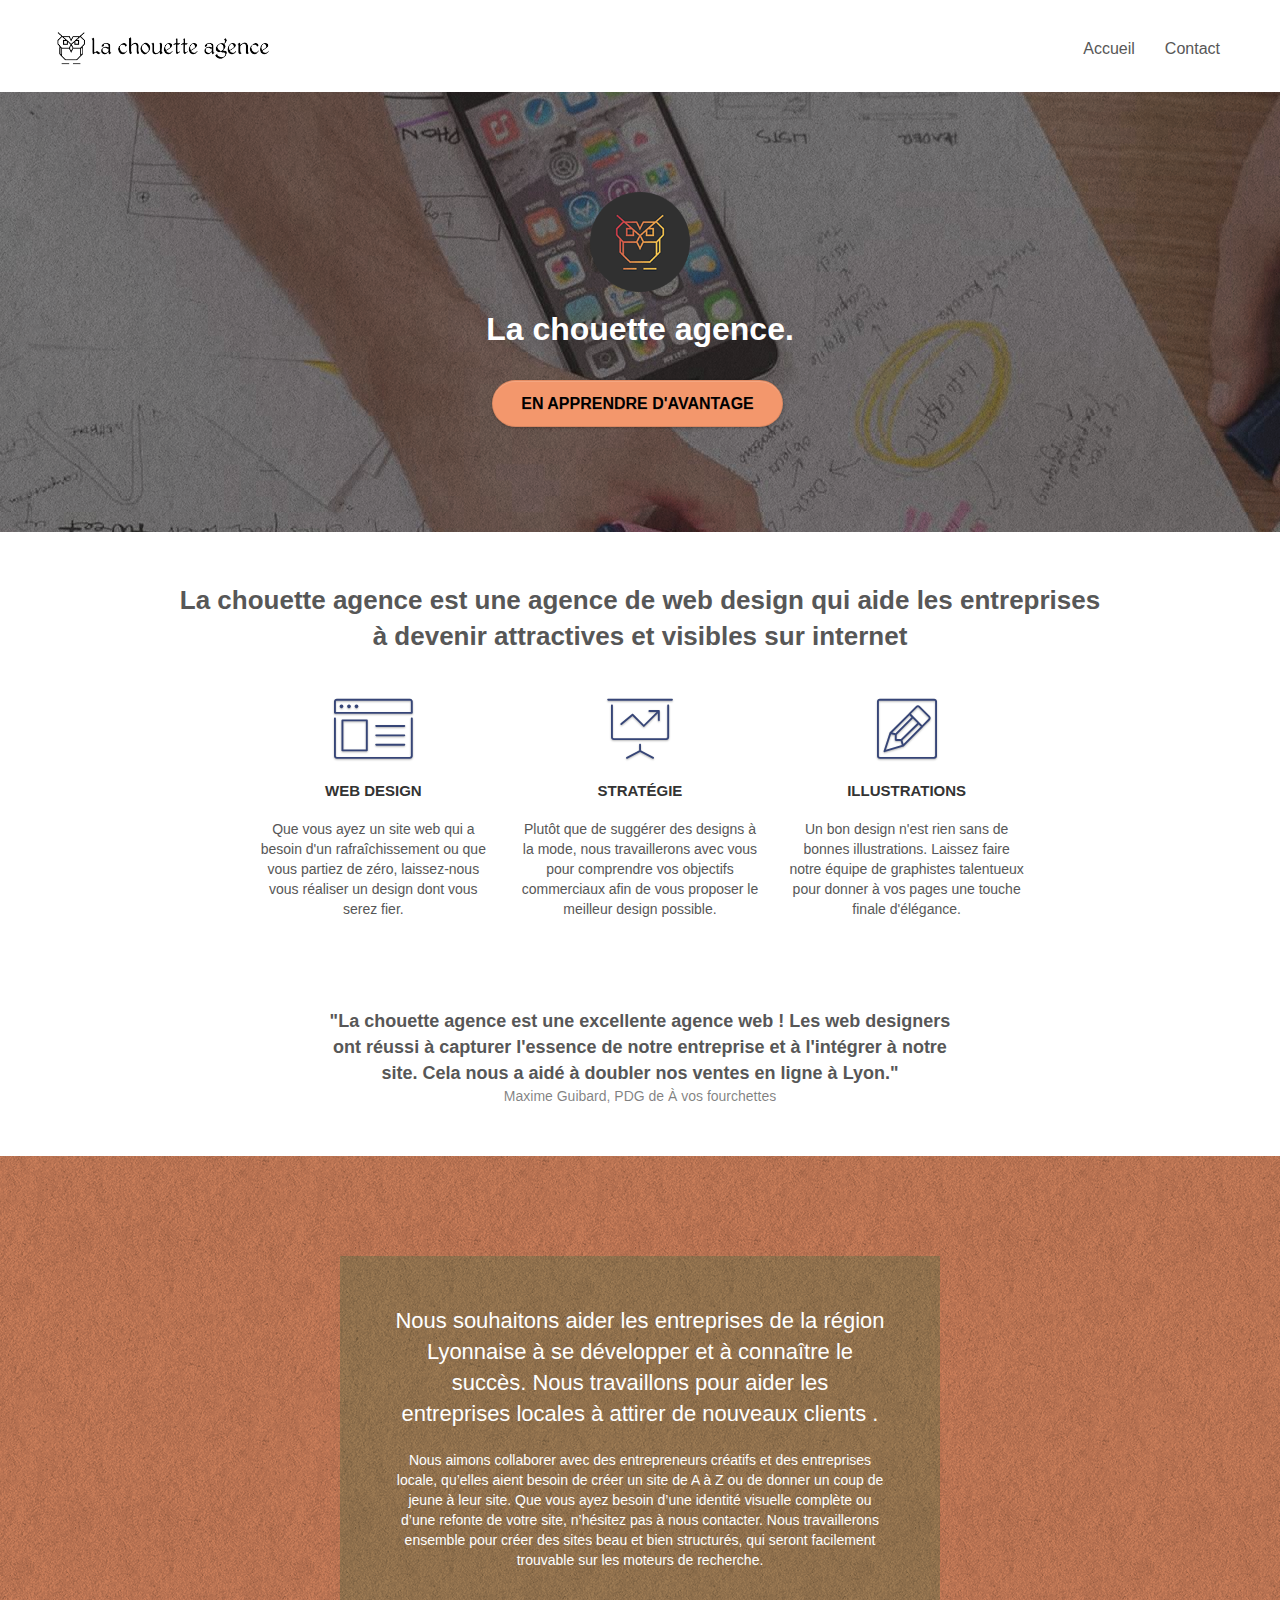
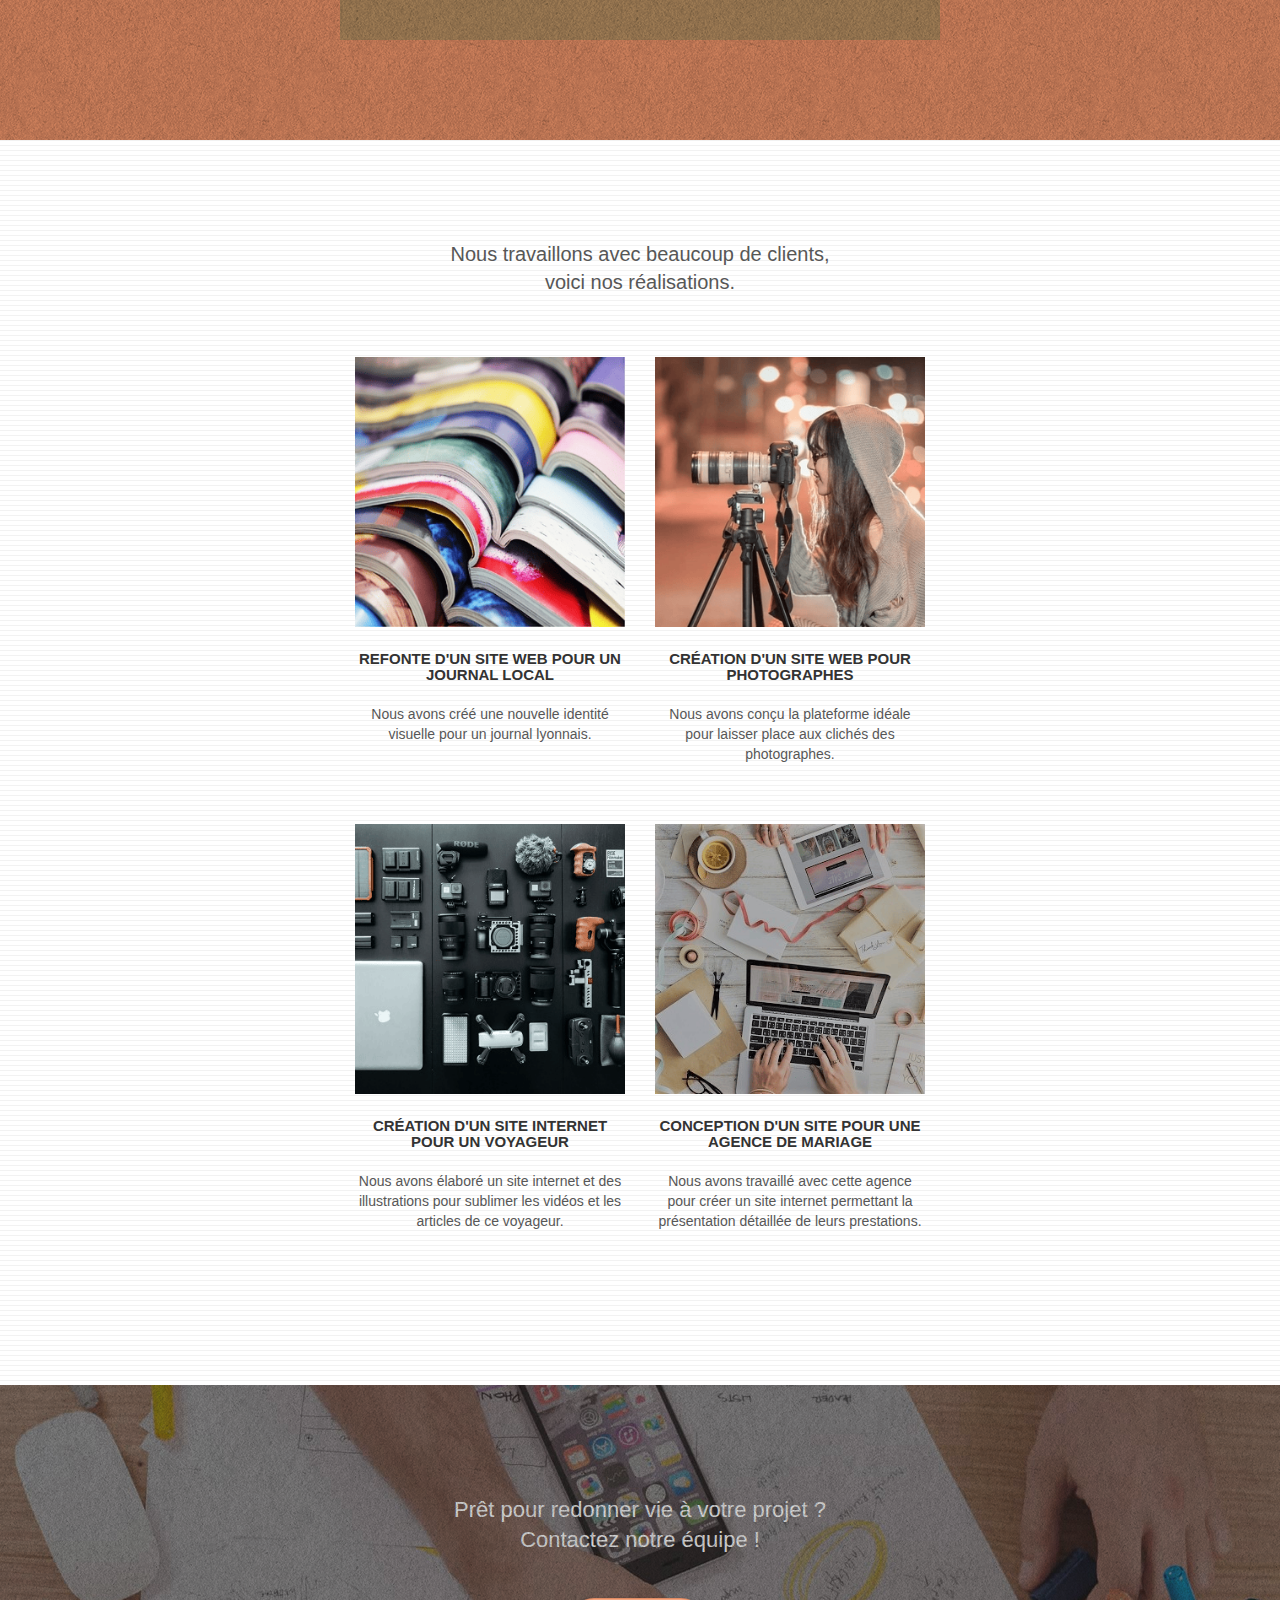
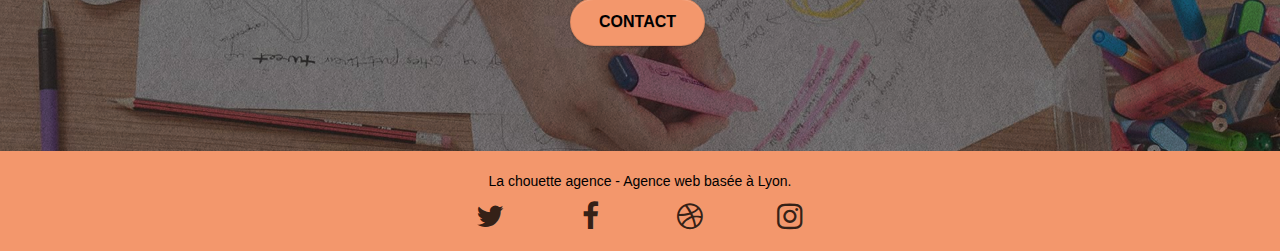
==== commit 96c2b520: "compression des images avec compressor.io" ====
--- a/index.html
+++ b/index.html
@@ -179,7 +179,7 @@
 				</div>
 				<div class="row tight-width-whitespace portfolio-row">
 					<div class="col-sm-6">
-						<a href="#" data-lightbox="img/1.bmp" data-gallery-id="gallery-1"
+						<a href="#" data-lightbox="img/1.png" data-gallery-id="gallery-1"
 							data-caption="Refonte d'un site web pour un journal local" data-frame="snapshot-lb"><img
 								src="img/1.png" alt="photo de cahier ouvert en plusieurs colorie"
 								class="img-responsive portfolio-thumb" /></a>
@@ -191,7 +191,7 @@
 						</p>
 					</div>
 					<div class="col-sm-6">
-						<a href="#" data-lightbox="img/2.bmp" data-gallery-id="gallery-1"
+						<a href="#" data-lightbox="img/2.png" data-gallery-id="gallery-1"
 							data-caption="Création d'un site web pour photographes" data-frame="snapshot-lb"><img
 								src="img/2.png" class="img-responsive portfolio-thumb"
 								alt="Photo d'une photographe avec son apareil photo" /></a>
@@ -205,7 +205,7 @@
 				</div>
 				<div class="row tight-width-whitespace portfolio-row">
 					<div class="col-sm-6">
-						<a href="#" data-lightbox="img/3.bmp" data-gallery-id="gallery-1"
+						<a href="#" data-lightbox="img/3.png" data-gallery-id="gallery-1"
 							data-caption="Création d'un site internet pour un voyageur" data-frame="snapshot-lb"><img
 								src="img/3.png" class="img-responsive portfolio-thumb"
 								alt="Photo de differents outils pour enregistrer des videos ou des photos" /></a>
@@ -218,7 +218,7 @@
 						</p>
 					</div>
 					<div class="col-sm-6">
-						<a href="#" data-lightbox="img/4.bmp" data-gallery-id="gallery-1"
+						<a href="#" data-lightbox="img/4.png" data-gallery-id="gallery-1"
 							data-caption="Conception d'un site pour une agence de mariage" data-frame="snapshot-lb"><img
 								src="img/4.png" class="img-responsive portfolio-thumb"
 								alt="Photo de maquette de site web et d'un ordinateur pour le concevoir" /></a>
--- a/style.css
+++ b/style.css
@@ -860,7 +860,7 @@
 }
 
 .bg-presentation {
-    background-image: url("img/image-de-presentation.bmp");
+    background-image: url("img/image-de-presentation.png");
 }
 
 @media (max-width: 1920px) {
